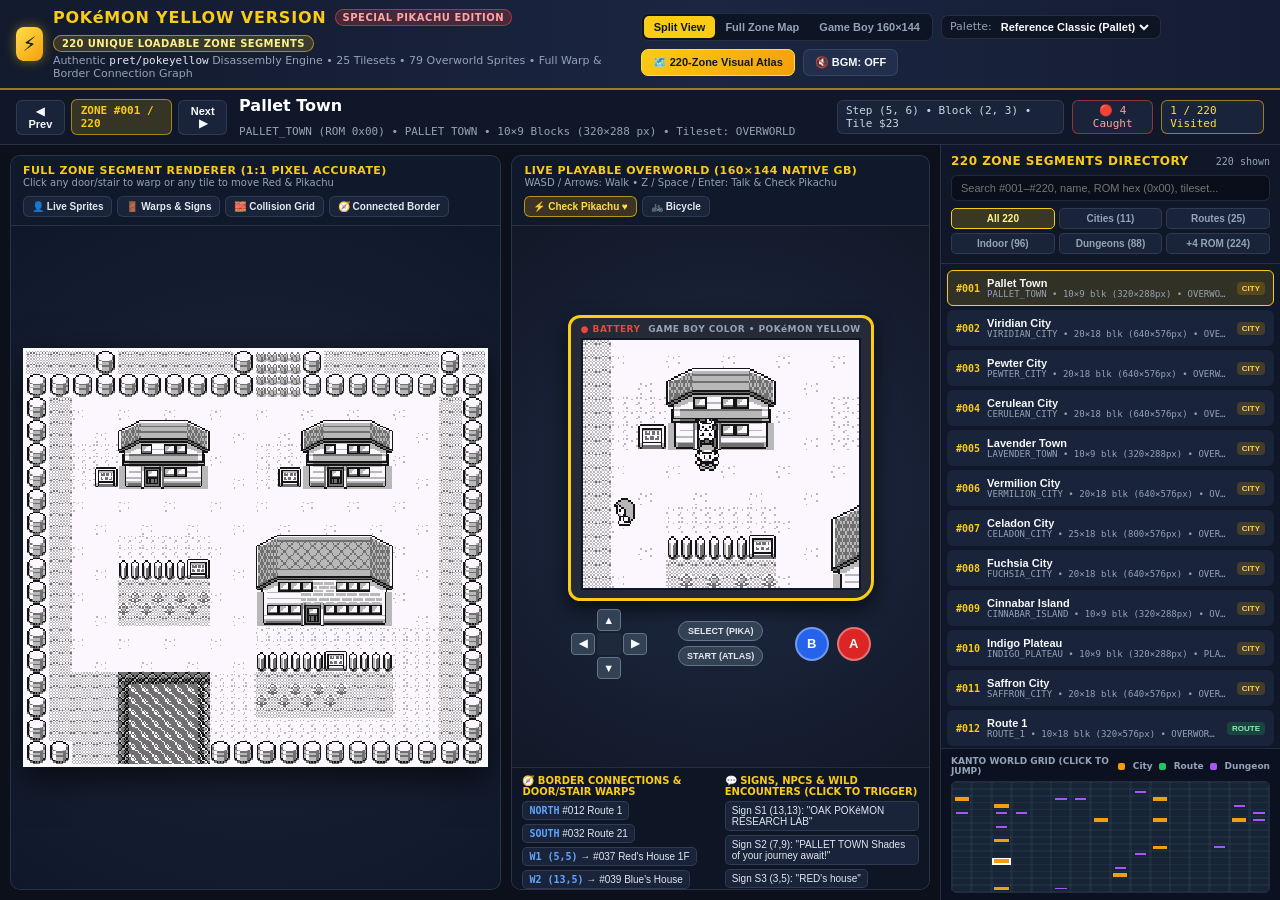
==== index.html @ ec233d9f "Save source and v2 conversation for issue #15 Run: 42501090297 Generation: 42501090297-1794161358125" ====
<!DOCTYPE html>
<html lang="en">
  <head>
    <meta charset="UTF-8" />
    <meta name="viewport" content="width=device-width, initial-scale=1.0" />
    <title>Pokémon Yellow Version — All 220 Loadable Zone Segments</title>
    <link
      rel="icon"
      href="data:image/svg+xml,%3Csvg xmlns='http://www.w3.org/2000/svg' viewBox='0 0 64 64'%3E%3Crect width='64' height='64' rx='14' fill='%23facc15'/%3E%3Ctext x='50%25' y='54%25' dominant-baseline='middle' text-anchor='middle' font-size='40'%3E%E2%9A%A1%3C/text%3E%3C/svg%3E"
    />
    <link rel="stylesheet" href="./src/styles.css" />
  </head>
  <body>
    <div class="app-shell">
      <!-- Top Header Bar -->
      <header class="top-header">
        <div class="brand-group">
          <div class="pikachu-crest" title="Pokémon Yellow: Special Pikachu Edition">⚡</div>
          <div>
            <div class="brand-title-row">
              <h1 class="brand-title">POKéMON YELLOW VERSION</h1>
              <span class="edition-pill">SPECIAL PIKACHU EDITION</span>
              <span class="count-pill">220 UNIQUE LOADABLE ZONE SEGMENTS</span>
            </div>
            <p class="brand-sub">
              Authentic <code>pret/pokeyellow</code> Disassembly Engine • 25 Tilesets • 79 Overworld Sprites • Full Warp &amp; Border Connection Graph
            </p>
          </div>
        </div>

        <div class="header-controls">
          <div class="seg-group" role="group" aria-label="Viewport Mode">
            <button type="button" class="seg-btn active" data-view-mode="split">Split View</button>
            <button type="button" class="seg-btn" data-view-mode="zone">Full Zone Map</button>
            <button type="button" class="seg-btn" data-view-mode="gb">Game Boy 160×144</button>
          </div>

          <label class="select-wrap" title="Hardware Color Palette">
            <span>Palette:</span>
            <select id="palette-select">
              <option value="reference" selected>Reference Classic (Pallet)</option>
              <option value="sgb">Super Game Boy (SGB)</option>
              <option value="cgb">Game Boy Color (CGB)</option>
              <option value="dmg">Original DMG Olive</option>
            </select>
          </label>

          <button type="button" id="btn-open-atlas" class="action-btn accent-btn">
            🗺️ 220-Zone Visual Atlas
          </button>
          <button type="button" id="btn-audio-toggle" class="action-btn">
            🔇 BGM: OFF
          </button>
        </div>
      </header>

      <!-- Active Zone Telemetry Banner -->
      <section class="zone-banner">
        <div class="zone-nav-left">
          <button type="button" id="btn-prev-zone" class="nav-step-btn" title="Previous Zone ([)">
            ◀ Prev
          </button>
          <span id="active-zone-badge" class="active-zone-badge">ZONE #001 / 220</span>
          <button type="button" id="btn-next-zone" class="nav-step-btn" title="Next Zone (])">
            Next ▶
          </button>
        </div>

        <div class="zone-banner-center">
          <h2 id="active-zone-title" class="active-zone-title">Pallet Town</h2>
          <span id="active-zone-subtitle" class="active-zone-subtitle">
            PALLET_TOWN (ROM 0x00) • PALLET TOWN • 10×9 Blocks (320×288 px) • Tileset: OVERWORLD
          </span>
        </div>

        <div class="zone-banner-right">
          <span id="hud-player-pos" class="hud-pill">Step (5, 6) • Block (2, 3) • Tile $00</span>
          <button type="button" id="caught-counter" class="hud-pill clickable-pill" title="View Caught Pokémon">🔴 1 Caught</button>
          <span id="visited-counter" class="hud-pill gold-pill">1 / 220 Visited</span>
        </div>
      </section>

      <!-- Main Workspace -->
      <main class="workspace">
        <!-- Left/Center Stage: Full Zone Reference Map + Playable Game Boy Viewport -->
        <section id="main-stage" class="main-stage" data-view-mode="split">
          <!-- Card 1: Full Zone Segment Renderer (Reference Mode) -->
          <div class="viewport-card zone-map-card">
            <div class="card-header">
              <div>
                <span class="card-kicker">FULL ZONE SEGMENT RENDERER (1:1 PIXEL ACCURATE)</span>
                <span class="card-hint">Click any door/stair to warp or any tile to move Red &amp; Pikachu</span>
              </div>
              <div class="toolbar-pills">
                <button type="button" id="btn-toggle-entities" class="pill-btn" title="Overlay Red, Pikachu, and NPCs on the Full Zone Map">
                  👤 Live Sprites
                </button>
                <button type="button" id="btn-toggle-warps" class="pill-btn" title="Highlight Door/Stair Warps (W1..Wn) and Signs (S1..Sn)">
                  🚪 Warps &amp; Signs
                </button>
                <button type="button" id="btn-toggle-grid" class="pill-btn" title="Show 16×16 Step Passability &amp; Tall Grass Collision Grid">
                  🧱 Collision Grid
                </button>
                <button type="button" id="btn-toggle-border" class="pill-btn" title="Render 32×32 Connected Neighbor Map Border Strip">
                  🧭 Connected Border
                </button>
              </div>
            </div>

            <div class="canvas-stage full-zone-stage">
              <canvas id="full-zone-canvas" width="320" height="288"></canvas>
            </div>
          </div>

          <!-- Card 2: Playable Game Boy Yellow Viewport (160×144) -->
          <div class="viewport-card gb-viewport-card">
            <div class="card-header">
              <div>
                <span class="card-kicker">LIVE PLAYABLE OVERWORLD (160×144 NATIVE GB)</span>
                <span class="card-hint">WASD / Arrows: Walk • Z / Space / Enter: Talk &amp; Check Pikachu</span>
              </div>
              <div class="toolbar-pills">
                <button type="button" id="btn-check-pikachu" class="pill-btn pika-btn">
                  ⚡ Check Pikachu ♥
                </button>
                <button type="button" id="btn-toggle-bike" class="pill-btn">
                  🚲 Bicycle
                </button>
              </div>
            </div>

            <div class="gb-console-body">
              <div class="gb-screen-bezel">
                <div class="gb-bezel-top">
                  <span class="gb-power-led">● BATTERY</span>
                  <span class="gb-bezel-label">GAME BOY COLOR • POKéMON YELLOW</span>
                </div>

                <div class="gb-lcd-wrap">
                  <canvas id="gb-screen-canvas" width="160" height="144"></canvas>

                  <!-- Authentic Game Boy Dialogue / Pikachu Mood Overlay -->
                  <div id="dialogue-overlay" class="gb-overlay hidden">
                    <div class="gb-textbox">
                      <div class="gb-textbox-header">
                        <span id="dialogue-title">PALLET TOWN</span>
                        <button type="button" id="dialogue-close-btn" class="gb-mini-close">✕</button>
                      </div>
                      <div class="gb-textbox-body">
                        <div id="dialogue-pika-box" class="dialogue-pika-box hidden">
                          <canvas id="dialogue-pika-canvas" width="40" height="40"></canvas>
                        </div>
                        <p id="dialogue-text" class="gb-dialogue-text"></p>
                      </div>
                      <div id="dialogue-elevator-options" class="gb-elevator-list hidden"></div>
                      <div class="gb-textbox-footer">
                        <button type="button" id="dialogue-battle-btn" class="gb-next-btn battle-challenge-btn hidden">
                          ⚔️ BATTLE TRAINER
                        </button>
                        <button type="button" id="dialogue-next-btn" class="gb-next-btn">
                          CONTINUE ▼ (SPACE / A)
                        </button>
                      </div>
                    </div>
                  </div>

                  <!-- Authentic Generation I (pret/pokeyellow) Battle Screen & Menu System -->
                  <div id="battle-overlay" class="gb-overlay battle-modal hidden">
                    <div class="gb-battle-screen">
                      <button type="button" id="battle-exit-btn" class="battle-exit-btn" title="Exit Battle (Esc)">✕</button>

                      <!-- Top Row: Enemy HUD (0,0..11,3) & Front Sprite -->
                      <div class="battle-top-row">
                        <div id="battle-foe-hud" class="battle-hud foe-hud">
                          <div id="battle-foe-balls" class="battle-party-balls hidden"></div>
                          <div id="battle-foe-mon-info">
                            <div class="battle-hud-line">
                              <strong id="battle-foe-name">PIDGEY</strong>
                              <span id="battle-foe-lv">:L3</span>
                            </div>
                            <div class="hp-bar-Row">
                              <span class="hp-tag">HP:</span>
                              <div class="hp-track">
                                <div id="battle-foe-hp-fill" class="hp-fill" style="width: 100%"></div>
                              </div>
                            </div>
                          </div>
                          <div class="hud-lbracket foe-bracket"><span class="bracket-tri">◢</span></div>
                        </div>
                        <div class="battle-sprite-box foe-sprite-box">
                          <canvas id="battle-foe-canvas" width="56" height="56"></canvas>
                        </div>
                      </div>

                      <!-- Middle Row: Player Back Sprite & Player HUD (9,7..19,11) -->
                      <div class="battle-mid-row">
                        <div class="battle-sprite-box player-sprite-box">
                          <canvas id="battle-player-canvas" width="32" height="32"></canvas>
                        </div>
                        <div id="battle-player-hud" class="battle-hud player-hud">
                          <div class="battle-hud-line">
                            <strong id="battle-player-name">PIKACHU</strong>
                            <span id="battle-player-lv">:L5</span>
                          </div>
                          <div class="hp-bar-Row">
                            <span class="hp-tag">HP:</span>
                            <div class="hp-track">
                              <div id="battle-player-hp-fill" class="hp-fill" style="width: 100%"></div>
                            </div>
                          </div>
                          <div id="battle-player-hp-nums" class="hp-nums">20/ 20</div>
                          <div class="hud-lbracket player-bracket"><span class="bracket-tri">◣</span></div>
                        </div>
                      </div>

                      <!-- Bottom Row: MESSAGE_BOX (0,12..19,17) + Overlaid Gen I Battle Menus -->
                      <div class="battle-bottom-box" id="battle-msg-box">
                        <p id="battle-log-text" class="battle-log-text">Wild PIDGEY appeared!</p>
                        <span id="battle-msg-prompt" class="battle-msg-prompt hidden">▼</span>

                        <!-- BATTLE_MENU_TEMPLATE (8,12..19,17): 2x2 FIGHT / PKMN / ITEM / RUN -->
                        <div id="battle-main-menu" class="gb-poke-box battle-main-menu hidden" role="menu" aria-label="Battle Command Menu">
                          <button type="button" class="bmenu-item" data-bmenu-idx="0"><span class="bcursor">▶</span>FIGHT</button>
                          <button type="button" class="bmenu-item" data-bmenu-idx="1"><span class="bcursor"> </span><span class="pkmn-glyph">PKMN</span></button>
                          <button type="button" class="bmenu-item" data-bmenu-idx="2"><span class="bcursor"> </span>ITEM</button>
                          <button type="button" class="bmenu-item" data-bmenu-idx="3"><span class="bcursor"> </span>RUN</button>
                        </div>

                        <!-- SAFARI_BATTLE_MENU_TEMPLATE (0,12..19,17): BALL× / BAIT / THROW ROCK / RUN -->
                        <div id="battle-safari-menu" class="gb-poke-box battle-safari-menu hidden" role="menu" aria-label="Safari Battle Menu">
                          <button type="button" class="bmenu-item" data-smenu-idx="0"><span class="bcursor">▶</span><span id="safari-ball-label">BALL×30</span></button>
                          <button type="button" class="bmenu-item" data-smenu-idx="1"><span class="bcursor"> </span>BAIT</button>
                          <button type="button" class="bmenu-item" data-smenu-idx="2"><span class="bcursor"> </span>THROW ROCK</button>
                          <button type="button" class="bmenu-item" data-smenu-idx="3"><span class="bcursor"> </span>RUN</button>
                        </div>

                        <!-- MoveSelectionMenu (4,12..19,17) + PrintMenuItem TYPE/PP Box (0,8..10,12) -->
                        <div id="battle-fight-wrap" class="battle-fight-wrap hidden">
                          <div id="battle-type-pp-box" class="gb-poke-box battle-type-pp-box">
                            <div class="type-row">TYPE/</div>
                            <div id="battle-move-type" class="type-val">ELECTRIC</div>
                            <div id="battle-move-pp" class="pp-val">15/15</div>
                          </div>
                          <div id="battle-moves-box" class="gb-poke-box battle-moves-box" role="menu" aria-label="Move Selection Menu">
                            <div id="battle-moves-list" class="battle-moves-list"></div>
                            <button type="button" id="battle-fight-back-btn" class="bmenu-back-hint" title="Back (B / X)">◀B</button>
                          </div>
                        </div>
                      </div>

                      <!-- LIST_MENU_BOX (4,2..19,12): Bag Item Menu (DisplayBagMenu) -->
                      <div id="battle-bag-box" class="gb-poke-box battle-bag-box hidden" role="menu" aria-label="Item Bag Menu">
                        <div id="battle-bag-list" class="battle-bag-list"></div>
                      </div>

                      <!-- EvolveMon (0,0..19,11): Centered Evolution Animation Stage (engine/movie/evolution.asm) -->
                      <div id="battle-evo-stage" class="battle-evo-stage hidden">
                        <canvas id="battle-evo-canvas" width="56" height="56"></canvas>
                        <button type="button" id="battle-evo-cancel-btn" class="evo-cancel-btn" title="Cancel Evolution (Press B / X)">STOP EVOLUTION (B)</button>
                      </div>

                      <!-- DisplayPartyMenu (0,0..19,17): Full-Screen Party Menu + SWITCH/STATS/CANCEL -->
                      <div id="battle-party-screen" class="battle-party-screen hidden">
                        <div id="battle-party-list" class="battle-party-list"></div>
                        <div class="gb-poke-box battle-party-footer">
                          <span id="battle-party-prompt">Choose a POKéMON.</span>
                          <button type="button" id="battle-party-close-btn" class="bmenu-back-hint">CANCEL (B)</button>
                        </div>

                        <!-- SWITCH_STATS_CANCEL_MENU_TEMPLATE (11,11..19,17) -->
                        <div id="battle-party-sub-menu" class="gb-poke-box battle-party-sub-menu hidden" role="menu">
                          <button type="button" class="bmenu-item" data-psub-act="switch"><span class="bcursor">▶</span>SWITCH</button>
                          <button type="button" class="bmenu-item" data-psub-act="stats"><span class="bcursor"> </span>STATS</button>
                          <button type="button" class="bmenu-item" data-psub-act="cancel"><span class="bcursor"> </span>CANCEL</button>
                        </div>

                        <!-- StatusScreen + StatusScreen2 Modal -->
                        <div id="battle-stats-modal" class="gb-poke-box battle-stats-modal hidden">
                          <div id="battle-stats-content" class="battle-stats-content"></div>
                          <button type="button" id="battle-stats-close-btn" class="bmenu-back-hint">◀ BACK (A/B)</button>
                        </div>
                      </div>
                    </div>
                  </div>
                </div>
              </div>

              <!-- Interactive Handheld Controls -->
              <div class="gb-controls-bar">
                <div class="dpad-grid" aria-label="Directional Pad">
                  <span></span>
                  <button type="button" class="dpad-btn" data-dpad="UP" aria-label="Move Up">▲</button>
                  <span></span>
                  <button type="button" class="dpad-btn" data-dpad="LEFT" aria-label="Move Left">◀</button>
                  <span class="dpad-center"></span>
                  <button type="button" class="dpad-btn" data-dpad="RIGHT" aria-label="Move Right">▶</button>
                  <span></span>
                  <button type="button" class="dpad-btn" data-dpad="DOWN" aria-label="Move Down">▼</button>
                  <span></span>
                </div>

                <div class="meta-btns">
                  <button type="button" id="btn-gb-select" class="gb-pill-btn">SELECT (PIKA)</button>
                  <button type="button" id="btn-gb-start" class="gb-pill-btn">START (ATLAS)</button>
                </div>

                <div class="ab-btns">
                  <button type="button" id="btn-gb-b" class="ab-btn b-btn" title="Cancel / Toggle Bike (X)">B</button>
                  <button type="button" id="btn-gb-a" class="ab-btn a-btn" title="Interact / Talk / Read Sign (Z / Space)">A</button>
                </div>
              </div>
            </div>

            <!-- Active Zone Connections, Warps, NPCs, & Wild Encounters Inspector -->
            <div class="inspector-grid">
              <div class="inspector-section">
                <div class="inspector-heading">🧭 Border Connections &amp; Door/Stair Warps</div>
                <div id="inspector-connections" class="chip-list"></div>
                <div id="inspector-warps" class="chip-list"></div>
              </div>
              <div class="inspector-section">
                <div class="inspector-heading">💬 Signs, NPCs &amp; Wild Encounters (Click to Trigger)</div>
                <div id="inspector-entities" class="chip-list"></div>
                <div id="inspector-wild" class="chip-list"></div>
              </div>
            </div>
          </div>
        </section>

        <!-- Right Sidebar: All 220 Unique Loadable Zone Segments Browser & Kanto Town Map -->
        <aside class="sidebar">
          <div class="sidebar-top">
            <div class="sidebar-title-row">
              <h3>220 ZONE SEGMENTS DIRECTORY</h3>
              <span id="zone-filter-count" class="filter-count">220 shown</span>
            </div>

            <input
              type="search"
              id="zone-search-input"
              class="zone-search-input"
              placeholder="Search #001–#220, name, ROM hex (0x00), tileset..."
            />

            <div class="cat-tabs">
              <button type="button" class="cat-tab active" data-cat-filter="canonical220">All 220</button>
              <button type="button" class="cat-tab" data-cat-filter="town">Cities (11)</button>
              <button type="button" class="cat-tab" data-cat-filter="route">Routes (25)</button>
              <button type="button" class="cat-tab" data-cat-filter="indoor">Indoor (96)</button>
              <button type="button" class="cat-tab" data-cat-filter="dungeon">Dungeons (88)</button>
              <button type="button" class="cat-tab" data-cat-filter="all224" title="Includes Link Cable &amp; Unused Copy ROM headers">+4 ROM (224)</button>
            </div>
          </div>

          <div id="zone-list" class="zone-list" role="listbox" aria-label="220 Loadable Zone Segments"></div>

          <!-- Interactive Kanto Town Map Footer -->
          <div class="town-map-panel">
            <div class="town-map-header">
              <span>KANTO WORLD GRID (CLICK TO JUMP)</span>
              <span class="tm-legend">
                <i class="dot town-dot"></i>City
                <i class="dot route-dot"></i>Route
                <i class="dot dungeon-dot"></i>Dungeon
              </span>
            </div>
            <canvas id="kanto-town-map-canvas" width="224" height="128"></canvas>
          </div>
        </aside>
      </main>

      <!-- Full-Screen 220-Zone Visual Atlas Modal -->
      <div id="atlas-modal" class="atlas-modal hidden" role="dialog" aria-label="220-Zone Visual Atlas">
        <div class="atlas-dialog">
          <div class="atlas-header">
            <div>
              <h2>POKéMON YELLOW — COMPLETE 220-ZONE VISUAL ATLAS</h2>
              <p id="atlas-count-label">Showing 220 Loadable Zone Segments</p>
            </div>
            <div class="atlas-controls">
              <input
                type="search"
                id="atlas-search-input"
                class="zone-search-input"
                placeholder="Filter zones by name or #number..."
              />
              <select id="atlas-cat-select" class="atlas-select">
                <option value="canonical220">All 220 Canonical Zones</option>
                <option value="town">Cities &amp; Towns (11)</option>
                <option value="route">Routes (25)</option>
                <option value="indoor">Buildings &amp; Interiors (96)</option>
                <option value="dungeon">Dungeons &amp; Caves (88)</option>
                <option value="all224">All 224 ROM Headers (+4 Special)</option>
              </select>
              <button type="button" id="btn-close-atlas" class="action-btn">✕ Close Atlas</button>
            </div>
          </div>
          <div id="atlas-grid" class="atlas-grid"></div>
        </div>
      </div>
    </div>

    <script type="module" src="./src/app.js"></script>
  </body>
</html>
---- src/styles.css ----
:root {
  --bg-deep: #0b101b;
  --bg-panel: #131b2e;
  --bg-card: #19233a;
  --bg-elevated: #212f4d;
  --border-subtle: rgba(148, 163, 184, 0.18);
  --border-gold: rgba(250, 204, 21, 0.55);
  --pika-yellow: #facc15;
  --pika-amber: #f59e0b;
  --pika-red: #ef4444;
  --text-main: #f8fafc;
  --text-muted: #94a3b8;
  --font-sans: system-ui, -apple-system, BlinkMacSystemFont, "Segoe UI", Roboto, sans-serif;
  --font-mono: "JetBrains Mono", "Fira Code", ui-monospace, SFMono-Regular, Menlo, Consolas, monospace;
}

* {
  box-sizing: border-box;
  margin: 0;
  padding: 0;
}

html,
body {
  width: 100%;
  height: 100%;
  background: var(--bg-deep);
  color: var(--text-main);
  font-family: var(--font-sans);
  overflow: hidden;
}

canvas {
  image-rendering: pixelated;
  image-rendering: crisp-edges;
}

.hidden {
  display: none !important;
}

.app-shell {
  display: flex;
  flex-direction: column;
  width: 100vw;
  height: 100vh;
  overflow: hidden;
}

/* Top Header */
.top-header {
  display: flex;
  align-items: center;
  justify-content: space-between;
  gap: 12px;
  padding: 8px 16px;
  background: linear-gradient(90deg, #121a2d 0%, #1c2541 55%, #141d33 100%);
  border-bottom: 2px solid var(--border-gold);
  flex-shrink: 0;
}

.brand-group {
  display: flex;
  align-items: center;
  gap: 10px;
}

.pikachu-crest {
  width: 34px;
  height: 34px;
  border-radius: 8px;
  background: linear-gradient(135deg, #fde047, #f59e0b);
  color: #111827;
  display: flex;
  align-items: center;
  justify-content: center;
  font-size: 20px;
  font-weight: 800;
  box-shadow: 0 0 12px rgba(250, 204, 21, 0.45);
}

.brand-title-row {
  display: flex;
  align-items: center;
  gap: 8px;
  flex-wrap: wrap;
}

.brand-title {
  font-size: 16px;
  font-weight: 900;
  letter-spacing: 0.05em;
  color: var(--pika-yellow);
}

.edition-pill {
  font-size: 10px;
  font-weight: 800;
  padding: 2px 7px;
  border-radius: 999px;
  background: rgba(239, 68, 68, 0.22);
  border: 1px solid rgba(239, 68, 68, 0.6);
  color: #fca5a5;
  letter-spacing: 0.05em;
}

.count-pill {
  font-size: 10px;
  font-weight: 800;
  padding: 2px 8px;
  border-radius: 999px;
  background: rgba(250, 204, 21, 0.16);
  border: 1px solid var(--border-gold);
  color: #fef08a;
  letter-spacing: 0.04em;
}

.brand-sub {
  font-size: 11px;
  color: var(--text-muted);
  margin-top: 2px;
}

.brand-sub code {
  color: #e2e8f0;
  font-family: var(--font-mono);
}

.header-controls {
  display: flex;
  align-items: center;
  gap: 8px;
  flex-wrap: wrap;
}

.seg-group {
  display: inline-flex;
  background: #0d1424;
  border: 1px solid var(--border-subtle);
  border-radius: 7px;
  padding: 2px;
}

.seg-btn {
  background: transparent;
  border: none;
  color: var(--text-muted);
  font-size: 11px;
  font-weight: 700;
  padding: 5px 10px;
  border-radius: 5px;
  cursor: pointer;
}

.seg-btn.active {
  background: var(--pika-yellow);
  color: #0f172a;
}

.select-wrap {
  display: inline-flex;
  align-items: center;
  gap: 5px;
  font-size: 11px;
  color: var(--text-muted);
  background: #0d1424;
  border: 1px solid var(--border-subtle);
  padding: 4px 8px;
  border-radius: 7px;
}

.select-wrap select {
  background: transparent;
  border: none;
  color: var(--text-main);
  font-size: 11px;
  font-weight: 700;
  cursor: pointer;
  outline: none;
}

.select-wrap select option {
  background: #0f172a;
  color: #f8fafc;
}

.action-btn {
  background: var(--bg-elevated);
  border: 1px solid var(--border-subtle);
  color: var(--text-main);
  font-size: 11px;
  font-weight: 700;
  padding: 6px 11px;
  border-radius: 7px;
  cursor: pointer;
}

.action-btn.accent-btn {
  background: linear-gradient(135deg, #facc15, #f59e0b);
  color: #0f172a;
  border-color: #fde047;
}

.action-btn.active {
  border-color: var(--pika-yellow);
  color: var(--pika-yellow);
}

/* Active Zone Banner */
.zone-banner {
  display: flex;
  align-items: center;
  justify-content: space-between;
  gap: 12px;
  padding: 6px 16px;
  background: #101729;
  border-bottom: 1px solid var(--border-subtle);
  flex-shrink: 0;
}

.zone-nav-left {
  display: flex;
  align-items: center;
  gap: 6px;
}

.nav-step-btn {
  background: var(--bg-card);
  border: 1px solid var(--border-subtle);
  color: var(--text-main);
  font-size: 11px;
  font-weight: 700;
  padding: 4px 9px;
  border-radius: 6px;
  cursor: pointer;
}

.nav-step-btn:hover {
  border-color: var(--pika-yellow);
  color: var(--pika-yellow);
}

.active-zone-badge {
  font-family: var(--font-mono);
  font-size: 11px;
  font-weight: 800;
  padding: 4px 9px;
  border-radius: 6px;
  background: rgba(250, 204, 21, 0.16);
  border: 1px solid var(--border-gold);
  color: var(--pika-yellow);
}

.zone-banner-center {
  display: flex;
  align-items: baseline;
  gap: 10px;
  flex-wrap: wrap;
}

.active-zone-title {
  font-size: 16px;
  font-weight: 800;
  color: #ffffff;
}

.active-zone-subtitle {
  font-family: var(--font-mono);
  font-size: 11px;
  color: var(--text-muted);
}

.zone-banner-right {
  display: flex;
  align-items: center;
  gap: 8px;
}

.hud-pill {
  font-family: var(--font-mono);
  font-size: 11px;
  padding: 3px 8px;
  border-radius: 6px;
  background: var(--bg-card);
  border: 1px solid var(--border-subtle);
  color: #cbd5e1;
}

.hud-pill.gold-pill {
  border-color: var(--border-gold);
  color: #fde047;
}

.hud-pill.clickable-pill {
  cursor: pointer;
  border-color: rgba(239, 68, 68, 0.55);
  color: #fca5a5;
}

.hud-pill.clickable-pill:hover {
  border-color: var(--pika-yellow);
  color: var(--pika-yellow);
}

/* Main Workspace */
.workspace {
  flex: 1;
  display: grid;
  grid-template-columns: minmax(0, 1fr) 340px;
  min-height: 0;
  overflow: hidden;
}

.main-stage {
  display: grid;
  grid-template-columns: minmax(0, 1.08fr) minmax(350px, 0.92fr);
  gap: 10px;
  padding: 10px;
  min-height: 0;
  overflow: hidden;
}

.main-stage[data-view-mode="zone"] {
  grid-template-columns: 1fr;
}
.main-stage[data-view-mode="zone"] .gb-viewport-card {
  display: none;
}

.main-stage[data-view-mode="gb"] {
  grid-template-columns: 1fr;
}
.main-stage[data-view-mode="gb"] .zone-map-card {
  display: none;
}

.viewport-card {
  display: flex;
  flex-direction: column;
  background: var(--bg-panel);
  border: 1px solid var(--border-subtle);
  border-radius: 10px;
  min-height: 0;
  overflow: hidden;
}

.card-header {
  display: flex;
  align-items: center;
  justify-content: space-between;
  gap: 8px;
  padding: 8px 12px;
  background: rgba(15, 23, 42, 0.65);
  border-bottom: 1px solid var(--border-subtle);
  flex-wrap: wrap;
}

.card-kicker {
  display: block;
  font-size: 11px;
  font-weight: 800;
  letter-spacing: 0.04em;
  color: var(--pika-yellow);
}

.card-hint {
  display: block;
  font-size: 10px;
  color: var(--text-muted);
}

.toolbar-pills {
  display: flex;
  align-items: center;
  gap: 5px;
  flex-wrap: wrap;
}

.pill-btn {
  background: var(--bg-card);
  border: 1px solid var(--border-subtle);
  color: #e2e8f0;
  font-size: 10px;
  font-weight: 700;
  padding: 4px 8px;
  border-radius: 6px;
  cursor: pointer;
}

.pill-btn.active {
  background: rgba(250, 204, 21, 0.2);
  border-color: var(--pika-yellow);
  color: #fef08a;
}

.pill-btn.pika-btn {
  background: rgba(245, 158, 11, 0.2);
  border-color: rgba(250, 204, 21, 0.65);
  color: #fde047;
}

.canvas-stage {
  flex: 1;
  display: flex;
  align-items: center;
  justify-content: center;
  padding: 12px;
  min-height: 0;
  overflow: auto;
  background: radial-gradient(circle at center, #1e293b 0%, #0f172a 100%);
}

#full-zone-canvas {
  width: min(100%, 480px);
  max-width: 100%;
  max-height: 100%;
  height: auto;
  object-fit: contain;
  border: 3px solid #f8fafc;
  box-shadow: 0 12px 32px rgba(0, 0, 0, 0.65);
  cursor: crosshair;
  background: #faf4ff;
}

/* Game Boy Console & LCD Viewport */
.gb-console-body {
  display: flex;
  flex-direction: column;
  align-items: center;
  justify-content: center;
  padding: 6px 10px;
  gap: 8px;
  background: radial-gradient(circle at center, #1f2b46 0%, #111827 100%);
  flex: 1;
  min-height: 0;
  overflow: hidden;
}

.gb-screen-bezel {
  background: #262936;
  border: 3px solid #facc15;
  border-radius: 12px 12px 20px 12px;
  padding: 6px 10px 8px;
  box-shadow: 0 8px 20px rgba(0, 0, 0, 0.65);
  display: flex;
  flex-direction: column;
  align-items: center;
  flex-shrink: 1;
  min-height: 0;
}

.gb-bezel-top {
  width: 100%;
  display: flex;
  align-items: center;
  justify-content: space-between;
  font-size: 9px;
  font-weight: 800;
  color: #94a3b8;
  margin-bottom: 4px;
  letter-spacing: 0.05em;
}

.gb-power-led {
  color: #ef4444;
}

.gb-lcd-wrap {
  position: relative;
  width: 280px;
  height: 252px;
  border: 2px solid #0f172a;
  background: #f8f4ff;
  overflow: hidden;
}

#gb-screen-canvas {
  width: 100%;
  height: 100%;
  display: block;
}

/* Authentic Game Boy Overlays (Dialogue & Battle) */
.gb-overlay {
  position: absolute;
  inset: 0;
  display: flex;
   flex-direction: column;
  justify-content: flex-end;
  background: rgba(15, 23, 42, 0.28);
  padding: 6px;
}

.gb-textbox {
  background: #fcfcfc;
  color: #111827;
  border: 3px double #111827;
  border-radius: 4px;
  padding: 7px 9px;
  font-family: var(--font-mono);
  box-shadow: 0 6px 18px rgba(0, 0, 0, 0.5);
}

.gb-textbox-header {
  display: flex;
  align-items: center;
  justify-content: space-between;
  font-size: 10px;
  font-weight: 800;
  color: #1e293b;
  border-bottom: 1px solid #cbd5e1;
  padding-bottom: 3px;
  margin-bottom: 5px;
}

.gb-mini-close {
  background: none;
  border: none;
  font-size: 11px;
  font-weight: 800;
  cursor: pointer;
  color: #475569;
}

.gb-textbox-body {
  display: flex;
  align-items: center;
  gap: 8px;
  min-height: 46px;
}

.dialogue-pika-box {
  flex-shrink: 0;
  border: 2px solid #111827;
  background: #ffffff;
  padding: 2px;
}

#dialogue-pika-canvas {
  width: 48px;
  height: 48px;
  display: block;
}

.gb-dialogue-text {
  font-size: 11px;
  line-height: 1.4;
  font-weight: 700;
  color: #0f172a;
  white-space: pre-line;
}

.gb-elevator-list {
  display: flex;
  flex-wrap: wrap;
  gap: 4px;
  margin-top: 6px;
  max-height: 76px;
  overflow-y: auto;
}

.gb-floor-btn {
  background: #e2e8f0;
  border: 1px solid #1e293b;
  color: #0f172a;
  font-family: var(--font-mono);
  font-size: 9px;
  font-weight: 700;
  padding: 3px 6px;
  cursor: pointer;
}

.gb-floor-btn:hover {
  background: #facc15;
}

.gb-textbox-footer {
  display: flex;
  justify-content: flex-end;
  gap: 6px;
  margin-top: 5px;
}

.gb-next-btn {
  background: #111827;
  color: #facc15;
  border: none;
  font-family: var(--font-mono);
  font-size: 9px;
  font-weight: 800;
  padding: 3px 8px;
  border-radius: 3px;
  cursor: pointer;
}

.gb-next-btn.battle-challenge-btn {
  background: #dc2626;
  color: #ffffff;
}

/* Authentic Generation I (pret/pokeyellow) Battle Screen & Menu System */
.gb-overlay.battle-modal {
  background: #faf6ff;
  justify-content: space-between;
  padding: 0;
  z-index: 20;
}

.gb-battle-screen {
  position: relative;
  width: 100%;
  height: 100%;
  display: flex;
  flex-direction: column;
  justify-content: space-between;
  color: #111827;
  font-family: var(--font-mono);
  background: #faf6ff;
  user-select: none;
}

.battle-exit-btn {
  position: absolute;
  top: 2px;
  right: 3px;
  z-index: 35;
  background: rgba(17, 24, 39, 0.12);
  border: 1px solid #111827;
  color: #111827;
  font-family: var(--font-mono);
  font-size: 9px;
  font-weight: 900;
  line-height: 1;
  padding: 1px 4px;
  border-radius: 2px;
  cursor: pointer;
}

.battle-exit-btn:hover {
  background: #ef4444;
  color: #ffffff;
}

.battle-top-row {
  display: flex;
  align-items: flex-start;
  justify-content: space-between;
  padding: 4px 8px 0 6px;
  min-height: 76px;
}

.battle-mid-row {
  display: flex;
  align-items: flex-end;
  justify-content: space-between;
  padding: 0 6px 2px 10px;
  min-height: 74px;
}

.battle-hud {
  position: relative;
  background: transparent;
  padding: 2px 6px 5px 6px;
  width: 152px;
}

/* Authentic PlaceEnemyHUDTiles & PlacePlayerHUDTiles L-brackets (draw_hud_pokeball_gfx.asm) */
.hud-lbracket {
  position: relative;
  height: 4px;
  margin-top: 2px;
  border-bottom: 2px solid #111827;
}

.foe-bracket {
  border-left: 2px solid #111827;
  height: 7px;
  margin-top: -2px;
}

.foe-bracket .bracket-tri {
  position: absolute;
  right: -1px;
  bottom: -4px;
  font-size: 8px;
  line-height: 1;
  color: #111827;
}

.player-bracket {
  border-right: 2px solid #111827;
  height: 7px;
  margin-top: -2px;
}

.player-bracket .bracket-tri {
  position: absolute;
  left: -1px;
  bottom: -4px;
  font-size: 8px;
  line-height: 1;
  color: #111827;
}

.battle-party-balls {
  display: flex;
  align-items: center;
  gap: 3px;
  font-size: 9px;
  letter-spacing: 1px;
  margin-bottom: 2px;
  font-weight: 900;
}

.pball-icon.alive {
  color: #dc2626;
}
.pball-icon.status {
  color: #475569;
}
.pball-icon.fainted {
  color: #94a3b8;
  text-decoration: line-through;
}
.pball-icon.empty {
  color: #cbd5e1;
}

.battle-hud-line {
  display: flex;
  justify-content: space-between;
  align-items: baseline;
  font-size: 11px;
  font-weight: 900;
  letter-spacing: 0.02em;
}

.hp-bar-Row {
  display: flex;
  align-items: center;
  gap: 3px;
  margin-top: 2px;
}

.hp-tag {
  font-size: 9px;
  font-weight: 900;
  background: #111827;
  color: #facc15;
  padding: 0 2px;
  line-height: 1.1;
}

.hp-track {
  flex: 1;
  height: 6px;
  background: #e2e8f0;
  border: 1px solid #111827;
}

.hp-fill {
  height: 100%;
  background: #22c55e;
  transition: width 0.18s ease;
}

.hp-nums {
  font-size: 10px;
  text-align: right;
  margin-top: 1px;
  font-weight: 900;
  letter-spacing: 0.04em;
}

#battle-foe-canvas {
  width: 72px;
  height: 72px;
  display: block;
}

#battle-player-canvas {
  width: 60px;
  height: 60px;
  display: block;
}

/* Authentic Gen I Double-Bordered Text & Menu Boxes (TextBoxBorder) */
.gb-poke-box {
  background: #fcfaff;
  border: 3px double #111827;
  box-shadow: inset 0 0 0 1px #111827;
  color: #111827;
}

/* MESSAGE_BOX: (0,12)..(19,17) -> Bottom 84px of 252px screen */
.battle-bottom-box {
  position: relative;
  height: 84px;
  flex-shrink: 0;
  border: 3px double #111827;
  box-shadow: inset 0 0 0 1px #111827;
  background: #fcfaff;
  padding: 7px 10px;
  display: flex;
  align-items: flex-start;
  justify-content: space-between;
  cursor: pointer;
}

.battle-log-text {
  font-size: 11px;
  line-height: 1.45;
  font-weight: 800;
  color: #0f172a;
  white-space: pre-line;
  max-width: 100%;
}

.battle-msg-prompt {
  position: absolute;
  right: 8px;
  bottom: 5px;
  font-size: 10px;
  font-weight: 900;
  color: #111827;
  animation: gbPromptBlink 0.65s steps(2, start) infinite;
}

@keyframes gbPromptBlink {
  to {
    visibility: hidden;
  }
}

/* BATTLE_MENU_TEMPLATE: (8,12)..(19,17) -> Right 60% of bottom message box */
.battle-main-menu {
  position: absolute;
  top: -3px;
  right: -3px;
  bottom: -3px;
  width: 60%;
  padding: 8px 8px;
  display: grid;
  grid-template-columns: 1.05fr 0.95fr;
  grid-template-rows: 1fr 1fr;
  align-items: center;
  gap: 4px 4px;
  z-index: 10;
}

/* SAFARI_BATTLE_MENU_TEMPLATE: (0,12)..(19,17) -> Full width of bottom message box */
.battle-safari-menu {
  position: absolute;
  inset: -3px;
  padding: 8px 12px;
  display: grid;
  grid-template-columns: 1.15fr 0.85fr;
  grid-template-rows: 1fr 1fr;
  align-items: center;
  gap: 4px 8px;
  z-index: 10;
}

.bmenu-item {
  background: transparent;
  border: none;
  color: #111827;
  font-family: var(--font-mono);
  font-size: 11px;
  font-weight: 900;
  text-align: left;
  padding: 2px 3px;
  cursor: pointer;
  display: inline-flex;
  align-items: center;
  white-space: nowrap;
  letter-spacing: 0.02em;
}

.bmenu-item:hover {
  background: rgba(250, 204, 21, 0.35);
}

.bcursor {
  display: inline-block;
  width: 12px;
  font-size: 10px;
  color: #111827;
  flex-shrink: 0;
}

.pkmn-glyph {
  font-size: 10px;
  letter-spacing: -0.04em;
}

/* MoveSelectionMenu (4,12..19,17) + PrintMenuItem TYPE/PP Box (0,8..10,12) */
.battle-fight-wrap {
  position: absolute;
  inset: -3px;
  z-index: 15;
  pointer-events: none;
}

.battle-type-pp-box {
  position: absolute;
  left: 0;
  bottom: calc(100% - 6px);
  width: 55%;
  padding: 4px 7px;
  font-size: 10px;
  font-weight: 900;
  line-height: 1.25;
  pointer-events: auto;
  z-index: 16;
}

.battle-type-pp-box .type-row {
  color: #111827;
}

.battle-type-pp-box .type-val {
  padding-left: 8px;
  color: #111827;
}

.battle-type-pp-box .pp-val {
  text-align: right;
  letter-spacing: 0.05em;
}

.battle-moves-box {
  position: absolute;
  right: 0;
  top: 0;
  bottom: 0;
  width: 80%;
  padding: 4px 8px;
  display: flex;
  flex-direction: column;
  justify-content: center;
  pointer-events: auto;
  z-index: 17;
}

.battle-moves-list {
  display: flex;
  flex-direction: column;
  gap: 1px;
}

.bmove-row {
  background: transparent;
  border: none;
  color: #111827;
  font-family: var(--font-mono);
  font-size: 10px;
  font-weight: 900;
  line-height: 1.3;
  text-align: left;
  padding: 1px 2px;
  cursor: pointer;
  display: flex;
  align-items: center;
}

.bmove-row:hover {
  background: rgba(250, 204, 21, 0.35);
}

.bmenu-back-hint {
  position: absolute;
  top: 3px;
  right: 4px;
  background: #111827;
  color: #facc15;
  border: none;
  font-family: var(--font-mono);
  font-size: 8px;
  font-weight: 900;
  padding: 1px 4px;
  border-radius: 2px;
  cursor: pointer;
}

/* LIST_MENU_BOX (4,2..19,12): Bag Item Menu (DisplayBagMenu) */
.battle-bag-box {
  position: absolute;
  top: 22px;
  right: 0;
  width: 80%;
  height: 146px;
  padding: 6px 8px;
  z-index: 25;
  display: flex;
  flex-direction: column;
}

.battle-bag-list {
  flex: 1;
  overflow-y: auto;
  display: flex;
  flex-direction: column;
  gap: 2px;
}

.bbag-row {
  background: transparent;
  border: none;
  color: #111827;
  font-family: var(--font-mono);
  font-size: 10px;
  font-weight: 900;
  padding: 2px 3px;
  text-align: left;
  cursor: pointer;
  display: flex;
  align-items: center;
  justify-content: space-between;
}

.bbag-row:hover {
  background: rgba(250, 204, 21, 0.35);
}

.bbag-left {
  display: inline-flex;
  align-items: center;
}

.bbag-qty {
  font-size: 10px;
  font-weight: 900;
}

/* EvolveMon Centered Animation Stage (engine/movie/evolution.asm: hlcoord 0,0 lb bc,12,20 + hlcoord 7,2) */
.battle-evo-stage {
  position: absolute;
  top: 0;
  left: 0;
  right: 0;
  bottom: 84px;
  background: #faf6ff;
  z-index: 28;
  display: flex;
  flex-direction: column;
  align-items: center;
  justify-content: center;
  gap: 8px;
}

.battle-evo-stage.evo-flash-silhouette {
  background: #f1f5f9;
}

#battle-evo-canvas {
  width: 84px;
  height: 84px;
  display: block;
  border: 2px solid #111827;
  background: #ffffff;
}

.evo-cancel-btn {
  background: #2563eb;
  color: #ffffff;
  border: 2px solid #111827;
  font-family: var(--font-mono);
  font-size: 9px;
  font-weight: 900;
  padding: 3px 8px;
  border-radius: 3px;
  cursor: pointer;
}

.evo-cancel-btn:hover {
  background: #dc2626;
}

/* DisplayPartyMenu (0,0..19,17): Full-Screen Party Menu */
.battle-party-screen {
  position: absolute;
  inset: 0;
  background: #faf6ff;
  z-index: 30;
  display: flex;
  flex-direction: column;
  justify-content: space-between;
}

.battle-party-list {
  flex: 1;
  padding: 4px 6px;
  display: flex;
  flex-direction: column;
  gap: 2px;
  overflow-y: auto;
}

.bparty-row {
  background: transparent;
  border: 1px solid transparent;
  color: #111827;
  font-family: var(--font-mono);
  font-size: 9.5px;
  font-weight: 900;
  padding: 2px 4px;
  cursor: pointer;
  display: grid;
  grid-template-columns: 12px 16px 1fr 42px;
  align-items: center;
  gap: 3px;
  text-align: left;
}

.bparty-row:hover,
.bparty-row.selected {
  background: rgba(250, 204, 21, 0.28);
  border-color: #111827;
}

.bparty-icon {
  font-size: 11px;
  line-height: 1;
}

.bparty-main {
  display: flex;
  flex-direction: column;
  gap: 1px;
  min-width: 0;
}

.bparty-top {
  display: flex;
  justify-content: space-between;
  font-size: 9.5px;
}

.bparty-hp-wrap {
  display: flex;
  align-items: center;
  gap: 3px;
}

.bparty-nums {
  font-size: 9px;
  text-align: right;
}

.battle-party-footer {
  position: relative;
  height: 44px;
  padding: 6px 8px;
  display: flex;
  align-items: center;
  justify-content: space-between;
  font-size: 10px;
  font-weight: 900;
}

/* SWITCH_STATS_CANCEL_MENU_TEMPLATE (11,11..19,17) */
.battle-party-sub-menu {
  position: absolute;
  right: 0;
  bottom: 0;
  width: 46%;
  padding: 6px 8px;
  display: flex;
  flex-direction: column;
  gap: 3px;
  z-index: 32;
}

/* StatusScreen Modal */
.battle-stats-modal {
  position: absolute;
  inset: 4px;
  z-index: 34;
  padding: 6px 8px;
  display: flex;
  flex-direction: column;
  justify-content: space-between;
  font-size: 9.5px;
  font-weight: 800;
  line-height: 1.3;
}

.battle-stats-content {
  display: flex;
  flex-direction: column;
  gap: 4px;
}

.stats-top-grid {
  display: grid;
  grid-template-columns: 52px 1fr;
  gap: 6px;
  align-items: center;
  border-bottom: 2px solid #111827;
  padding-bottom: 4px;
}

.stats-mid-grid {
  display: grid;
  grid-template-columns: 1fr 1fr;
  gap: 6px;
  border-bottom: 1px solid #cbd5e1;
  padding-bottom: 4px;
}

.stats-moves-box {
  display: flex;
  flex-direction: column;
  gap: 1px;
}

/* Handheld Controls Bar */
.gb-controls-bar {
  display: flex;
  align-items: center;
  justify-content: space-between;
  width: 100%;
  max-width: 300px;
  gap: 8px;
  flex-shrink: 0;
}

.dpad-grid {
  display: grid;
  grid-template-columns: repeat(3, 24px);
  grid-template-rows: repeat(3, 22px);
  gap: 2px;
}

.dpad-btn {
  background: #334155;
  border: 1px solid #64748b;
  color: #f8fafc;
  font-size: 11px;
  font-weight: 800;
  border-radius: 4px;
  cursor: pointer;
  user-select: none;
}

.dpad-btn:active {
  background: var(--pika-yellow);
  color: #0f172a;
}

.dpad-center {
  background: #1e293b;
  border-radius: 3px;
}

.meta-btns {
  display: flex;
  flex-direction: column;
  gap: 5px;
}

.gb-pill-btn {
  background: #334155;
  border: 1px solid #64748b;
  color: #e2e8f0;
  font-size: 9px;
  font-weight: 800;
  padding: 4px 8px;
  border-radius: 999px;
  cursor: pointer;
}

.ab-btns {
  display: flex;
  align-items: center;
  gap: 8px;
}

.ab-btn {
  width: 34px;
  height: 34px;
  border-radius: 50%;
  border: 2px solid rgba(255, 255, 255, 0.35);
  font-weight: 900;
  font-size: 13px;
  color: #ffffff;
  cursor: pointer;
}

.a-btn {
  background: #dc2626;
}

.b-btn {
  background: #2563eb;
}

/* Inspector Grid under Game Boy Viewport */
.inspector-grid {
  display: grid;
  grid-template-columns: 1fr 1fr;
  gap: 8px;
  padding: 7px 10px;
  background: #0e1525;
  border-top: 1px solid var(--border-subtle);
  max-height: 122px;
  overflow-y: auto;
  flex-shrink: 0;
}

.inspector-heading {
  font-size: 10px;
  font-weight: 800;
  color: var(--pika-yellow);
  margin-bottom: 4px;
  text-transform: uppercase;
}

.chip-list {
  display: flex;
  flex-wrap: wrap;
  gap: 4px;
  margin-bottom: 4px;
}

.conn-chip,
.warp-chip,
.entity-chip,
.wild-chip {
  background: var(--bg-card);
  border: 1px solid var(--border-subtle);
  color: #e2e8f0;
  font-size: 10px;
  padding: 3px 6px;
  border-radius: 5px;
  cursor: pointer;
  text-align: left;
}

.conn-chip:hover,
.warp-chip:hover,
.entity-chip:hover,
.wild-chip:hover {
  border-color: var(--pika-yellow);
  color: #fef08a;
}

.conn-dir,
.warp-idx {
  font-family: var(--font-mono);
  font-weight: 800;
  color: #60a5fa;
}

.wild-chip {
  border-color: rgba(34, 197, 94, 0.45);
  color: #86efac;
}

.muted-note {
  font-size: 10px;
  color: var(--text-muted);
}

/* Right Sidebar: 220 Zone Directory & Kanto Town Map */
.sidebar {
  display: flex;
  flex-direction: column;
  background: #101728;
  border-left: 1px solid var(--border-subtle);
  min-height: 0;
  overflow: hidden;
}

.sidebar-top {
  padding: 9px 10px;
  border-bottom: 1px solid var(--border-subtle);
  display: flex;
  flex-direction: column;
  gap: 7px;
}

.sidebar-title-row {
  display: flex;
  align-items: center;
  justify-content: space-between;
}

.sidebar-title-row h3 {
  font-size: 12px;
  font-weight: 800;
  color: var(--pika-yellow);
  letter-spacing: 0.04em;
}

.filter-count {
  font-family: var(--font-mono);
  font-size: 10px;
  color: var(--text-muted);
}

.zone-search-input {
  width: 100%;
  background: #090e1a;
  border: 1px solid var(--border-subtle);
  color: var(--text-main);
  font-size: 11px;
  padding: 6px 9px;
  border-radius: 6px;
  outline: none;
}

.zone-search-input:focus {
  border-color: var(--pika-yellow);
}

.cat-tabs {
  display: grid;
  grid-template-columns: repeat(3, 1fr);
  gap: 4px;
}

.cat-tab {
  background: var(--bg-card);
  border: 1px solid var(--border-subtle);
  color: var(--text-muted);
  font-size: 10px;
  font-weight: 700;
  padding: 4px 5px;
  border-radius: 5px;
  cursor: pointer;
}

.cat-tab.active {
  background: rgba(250, 204, 21, 0.18);
  border-color: var(--pika-yellow);
  color: #fef08a;
}

.zone-list {
  flex: 1;
  overflow-y: auto;
  padding: 6px;
  display: flex;
  flex-direction: column;
  gap: 4px;
}

.zone-item {
  display: flex;
  align-items: center;
  gap: 7px;
  width: 100%;
  padding: 6px 8px;
  background: var(--bg-card);
  border: 1px solid transparent;
  border-radius: 6px;
  color: var(--text-main);
  text-align: left;
  cursor: pointer;
}

.zone-item:hover {
  border-color: rgba(250, 204, 21, 0.4);
}

.zone-item.active {
  background: rgba(250, 204, 21, 0.14);
  border-color: var(--pika-yellow);
}

.zone-num {
  font-family: var(--font-mono);
  font-size: 10px;
  font-weight: 800;
  color: var(--pika-yellow);
  flex-shrink: 0;
}

.zone-main {
  flex: 1;
  min-width: 0;
  display: flex;
  flex-direction: column;
}

.zone-title {
  font-size: 11px;
  font-weight: 700;
  white-space: nowrap;
  overflow: hidden;
  text-overflow: ellipsis;
}

.zone-meta {
  font-family: var(--font-mono);
  font-size: 9px;
  color: var(--text-muted);
  white-space: nowrap;
  overflow: hidden;
  text-overflow: ellipsis;
}

.zone-tag {
  font-size: 8px;
  font-weight: 800;
  padding: 2px 5px;
  border-radius: 4px;
  flex-shrink: 0;
}

.tag-town {
  background: rgba(245, 158, 11, 0.2);
  color: #fcd34d;
}
.tag-route {
  background: rgba(34, 197, 94, 0.2);
  color: #86efac;
}
.tag-indoor {
  background: rgba(59, 130, 246, 0.2);
  color: #93c5fd;
}
.tag-dungeon {
  background: rgba(168, 85, 247, 0.22);
  color: #d8b4fe;
}

/* Kanto Town Map Footer */
.town-map-panel {
  padding: 7px 10px;
  background: #0b1120;
  border-top: 1px solid var(--border-subtle);
}

.town-map-header {
  display: flex;
  align-items: center;
  justify-content: space-between;
  font-size: 9px;
  font-weight: 800;
  color: var(--text-muted);
  margin-bottom: 5px;
}

.tm-legend {
  display: inline-flex;
  align-items: center;
  gap: 6px;
}

.dot {
  display: inline-block;
  width: 7px;
  height: 7px;
  border-radius: 2px;
  margin-right: 2px;
}
.town-dot {
  background: #f59e0b;
}
.route-dot {
  background: #22c55e;
}
.dungeon-dot {
  background: #a855f7;
}

#kanto-town-map-canvas {
  width: 100%;
  height: 112px;
  display: block;
  border: 1px solid var(--border-subtle);
  border-radius: 5px;
  cursor: pointer;
}

/* 220-Zone Visual Atlas Modal */
.atlas-modal {
  position: fixed;
  inset: 0;
  z-index: 100;
  background: rgba(6, 10, 19, 0.88);
  display: flex;
  align-items: center;
  justify-content: center;
  padding: 18px;
}

.atlas-dialog {
  width: 100%;
  max-width: 1360px;
  height: 90vh;
  background: var(--bg-panel);
  border: 2px solid var(--pika-yellow);
  border-radius: 12px;
  display: flex;
  flex-direction: column;
  overflow: hidden;
}

.atlas-header {
  display: flex;
  align-items: center;
  justify-content: space-between;
  gap: 12px;
  padding: 12px 16px;
  background: #0f172a;
  border-bottom: 1px solid var(--border-subtle);
  flex-wrap: wrap;
}

.atlas-header h2 {
  font-size: 15px;
  color: var(--pika-yellow);
}

.atlas-header p {
  font-size: 11px;
  color: var(--text-muted);
}

.atlas-controls {
  display: flex;
  align-items: center;
  gap: 8px;
}

.atlas-controls .zone-search-input {
  width: 240px;
}

.atlas-select {
  background: #090e1a;
  border: 1px solid var(--border-subtle);
  color: var(--text-main);
  font-size: 11px;
  padding: 6px 10px;
  border-radius: 6px;
}

.atlas-grid {
  flex: 1;
  overflow-y: auto;
  padding: 12px;
  display: grid;
  grid-template-columns: repeat(auto-fill, minmax(195px, 1fr));
  gap: 10px;
}

.atlas-card {
  background: var(--bg-card);
  border: 1px solid var(--border-subtle);
  border-radius: 8px;
  padding: 8px;
  display: flex;
  flex-direction: column;
  gap: 6px;
  cursor: pointer;
}

.atlas-card:hover,
.atlas-card.active {
  border-color: var(--pika-yellow);
  background: rgba(250, 204, 21, 0.1);
}

.atlas-thumb-canvas {
  width: 100%;
  height: 120px;
  object-fit: contain;
  background: #0b101b;
  border-radius: 4px;
}

.atlas-card-top {
  display: flex;
  justify-content: space-between;
  align-items: center;
}

.atlas-card-name {
  font-size: 12px;
  font-weight: 800;
  color: #ffffff;
}

.atlas-card-sub {
  font-family: var(--font-mono);
  font-size: 9px;
  color: var(--text-muted);
}

/* Responsive Mobile Layout (390×844) */
@media (max-width: 980px) {
  html,
  body {
    overflow: auto;
  }
  .app-shell {
    height: auto;
    min-height: 100vh;
    overflow: visible;
  }
  .top-header,
  .zone-banner {
    padding: 6px 10px;
  }
  .brand-sub {
    display: none;
  }
  .workspace {
    grid-template-columns: 1fr;
    overflow: visible;
  }
  .main-stage {
    grid-template-columns: 1fr;
    overflow: visible;
  }
  .gb-lcd-wrap {
    width: 260px;
    height: 234px;
  }
  .sidebar {
    border-left: none;
    border-top: 1px solid var(--border-subtle);
    max-height: 420px;
  }
}
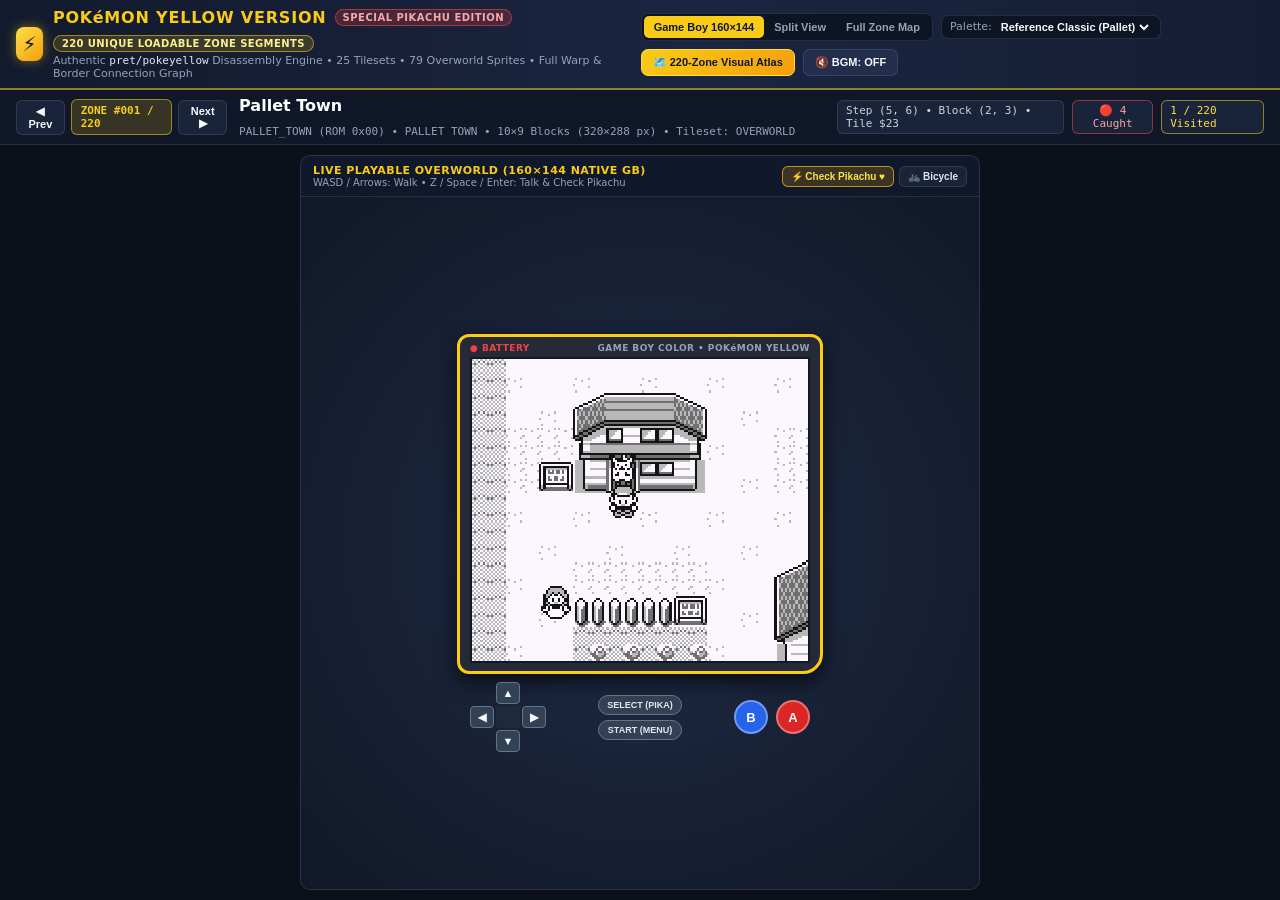
==== commit afee4d60: "Save source and v2 conversation for issue #15 Run: 42501090297 Generation: 42501090297-1794162227943" ====
--- a/index.html
+++ b/index.html
@@ -30,9 +30,9 @@
 
         <div class="header-controls">
           <div class="seg-group" role="group" aria-label="Viewport Mode">
-            <button type="button" class="seg-btn active" data-view-mode="split">Split View</button>
+            <button type="button" class="seg-btn active" data-view-mode="gb">Game Boy 160×144</button>
+            <button type="button" class="seg-btn" data-view-mode="split">Split View</button>
             <button type="button" class="seg-btn" data-view-mode="zone">Full Zone Map</button>
-            <button type="button" class="seg-btn" data-view-mode="gb">Game Boy 160×144</button>
           </div>
 
           <label class="select-wrap" title="Hardware Color Palette">
@@ -81,9 +81,9 @@
       </section>
 
       <!-- Main Workspace -->
-      <main class="workspace">
+      <main id="workspace" class="workspace" data-view-mode="gb">
         <!-- Left/Center Stage: Full Zone Reference Map + Playable Game Boy Viewport -->
-        <section id="main-stage" class="main-stage" data-view-mode="split">
+        <section id="main-stage" class="main-stage" data-view-mode="gb">
           <!-- Card 1: Full Zone Segment Renderer (Reference Mode) -->
           <div class="viewport-card zone-map-card">
             <div class="card-header">
@@ -282,6 +282,29 @@
                       </div>
                     </div>
                   </div>
+
+                  <!-- Authentic Generation I (pret/pokeyellow) In-Game START Menu (home/start_menu.asm & engine/menus/draw_start_menu.asm) -->
+                  <div id="start-menu-overlay" class="start-menu-overlay hidden">
+                    <!-- DrawStartMenu box at (10,0..19,15): Right-side 7-item vertical menu -->
+                    <div id="start-menu-box" class="gb-poke-box start-menu-box" role="menu" aria-label="Start Menu">
+                      <button type="button" class="smenu-item" data-smenu-item="0"><span class="bcursor">▶</span>POKéDEX</button>
+                      <button type="button" class="smenu-item" data-smenu-item="1"><span class="bcursor"> </span>POKéMON</button>
+                      <button type="button" class="smenu-item" data-smenu-item="2"><span class="bcursor"> </span>ITEM</button>
+                      <button type="button" class="smenu-item" data-smenu-item="3"><span class="bcursor"> </span>RED</button>
+                      <button type="button" class="smenu-item" data-smenu-item="4"><span class="bcursor"> </span>SAVE</button>
+                      <button type="button" class="smenu-item" data-smenu-item="5"><span class="bcursor"> </span>OPTION</button>
+                      <button type="button" class="smenu-item" data-smenu-item="6"><span class="bcursor"> </span>EXIT</button>
+                    </div>
+
+                    <!-- Full-Screen Submenu Panel (POKéDEX / POKéMON / ITEM / RED / SAVE / OPTION) -->
+                    <div id="start-sub-panel" class="gb-poke-box start-sub-panel hidden">
+                      <div class="start-sub-header">
+                        <strong id="start-sub-title">POKéDEX</strong>
+                        <button type="button" id="start-sub-back-btn" class="bmenu-back-hint">◀ BACK (B)</button>
+                      </div>
+                      <div id="start-sub-body" class="start-sub-body"></div>
+                    </div>
+                  </div>
                 </div>
               </div>
 
@@ -301,7 +324,7 @@
 
                 <div class="meta-btns">
                   <button type="button" id="btn-gb-select" class="gb-pill-btn">SELECT (PIKA)</button>
-                  <button type="button" id="btn-gb-start" class="gb-pill-btn">START (ATLAS)</button>
+                  <button type="button" id="btn-gb-start" class="gb-pill-btn">START (MENU)</button>
                 </div>
 
                 <div class="ab-btns">
--- a/src/styles.css
+++ b/src/styles.css
@@ -311,6 +311,14 @@
   overflow: hidden;
 }
 
+.workspace[data-view-mode="gb"] {
+  grid-template-columns: 1fr;
+}
+
+.workspace[data-view-mode="gb"] .sidebar {
+  display: none !important;
+}
+
 .main-stage {
   display: grid;
   grid-template-columns: minmax(0, 1.08fr) minmax(350px, 0.92fr);
@@ -324,14 +332,25 @@
   grid-template-columns: 1fr;
 }
 .main-stage[data-view-mode="zone"] .gb-viewport-card {
-  display: none;
+  display: none !important;
 }
 
 .main-stage[data-view-mode="gb"] {
-  grid-template-columns: 1fr;
+  grid-template-columns: minmax(0, 680px);
+  justify-content: center;
 }
 .main-stage[data-view-mode="gb"] .zone-map-card {
-  display: none;
+  display: none !important;
+}
+.main-stage[data-view-mode="gb"] .inspector-grid {
+  display: none !important;
+}
+.main-stage[data-view-mode="gb"] .gb-lcd-wrap {
+  width: 340px;
+  height: 306px;
+}
+.main-stage[data-view-mode="gb"] .gb-controls-bar {
+  max-width: 340px;
 }
 
 .viewport-card {
@@ -1075,6 +1094,103 @@
 
 .evo-cancel-btn:hover {
   background: #dc2626;
+}
+
+/* Authentic Generation I In-Game START Menu (home/start_menu.asm & engine/menus/draw_start_menu.asm) */
+.start-menu-overlay {
+  position: absolute;
+  inset: 0;
+  z-index: 26;
+  pointer-events: none;
+}
+
+/* DrawStartMenu: hlcoord 10, 0 / lb bc, 14, 8 -> Right half (50% width), top 88% height */
+.start-menu-box {
+  position: absolute;
+  top: 0;
+  right: 0;
+  width: 50%;
+  height: 88%;
+  padding: 8px 10px;
+  display: flex;
+  flex-direction: column;
+  justify-content: space-between;
+  pointer-events: auto;
+  font-family: var(--font-mono);
+}
+
+.smenu-item {
+  background: transparent;
+  border: none;
+  color: #111827;
+  font-family: var(--font-mono);
+  font-size: 11px;
+  font-weight: 900;
+  text-align: left;
+  padding: 2px 3px;
+  cursor: pointer;
+  display: inline-flex;
+  align-items: center;
+  letter-spacing: 0.03em;
+}
+
+.smenu-item:hover {
+  background: rgba(250, 204, 21, 0.35);
+}
+
+.start-sub-panel {
+  position: absolute;
+  inset: 0;
+  z-index: 28;
+  padding: 6px 8px;
+  display: flex;
+  flex-direction: column;
+  gap: 5px;
+  pointer-events: auto;
+  font-family: var(--font-mono);
+  font-size: 10px;
+  font-weight: 800;
+  color: #111827;
+}
+
+.start-sub-header {
+  position: relative;
+  display: flex;
+  align-items: center;
+  justify-content: space-between;
+  border-bottom: 2px solid #111827;
+  padding-bottom: 4px;
+  font-size: 11px;
+  font-weight: 900;
+}
+
+.start-sub-body {
+  flex: 1;
+  overflow-y: auto;
+  display: flex;
+  flex-direction: column;
+  gap: 4px;
+  min-height: 0;
+}
+
+.sub-list-row {
+  background: transparent;
+  border: 1px solid transparent;
+  color: #111827;
+  font-family: var(--font-mono);
+  font-size: 10px;
+  font-weight: 900;
+  padding: 3px 5px;
+  text-align: left;
+  cursor: pointer;
+  display: flex;
+  align-items: center;
+  justify-content: space-between;
+}
+
+.sub-list-row:hover {
+  background: rgba(250, 204, 21, 0.32);
+  border-color: #111827;
 }
 
 /* DisplayPartyMenu (0,0..19,17): Full-Screen Party Menu */
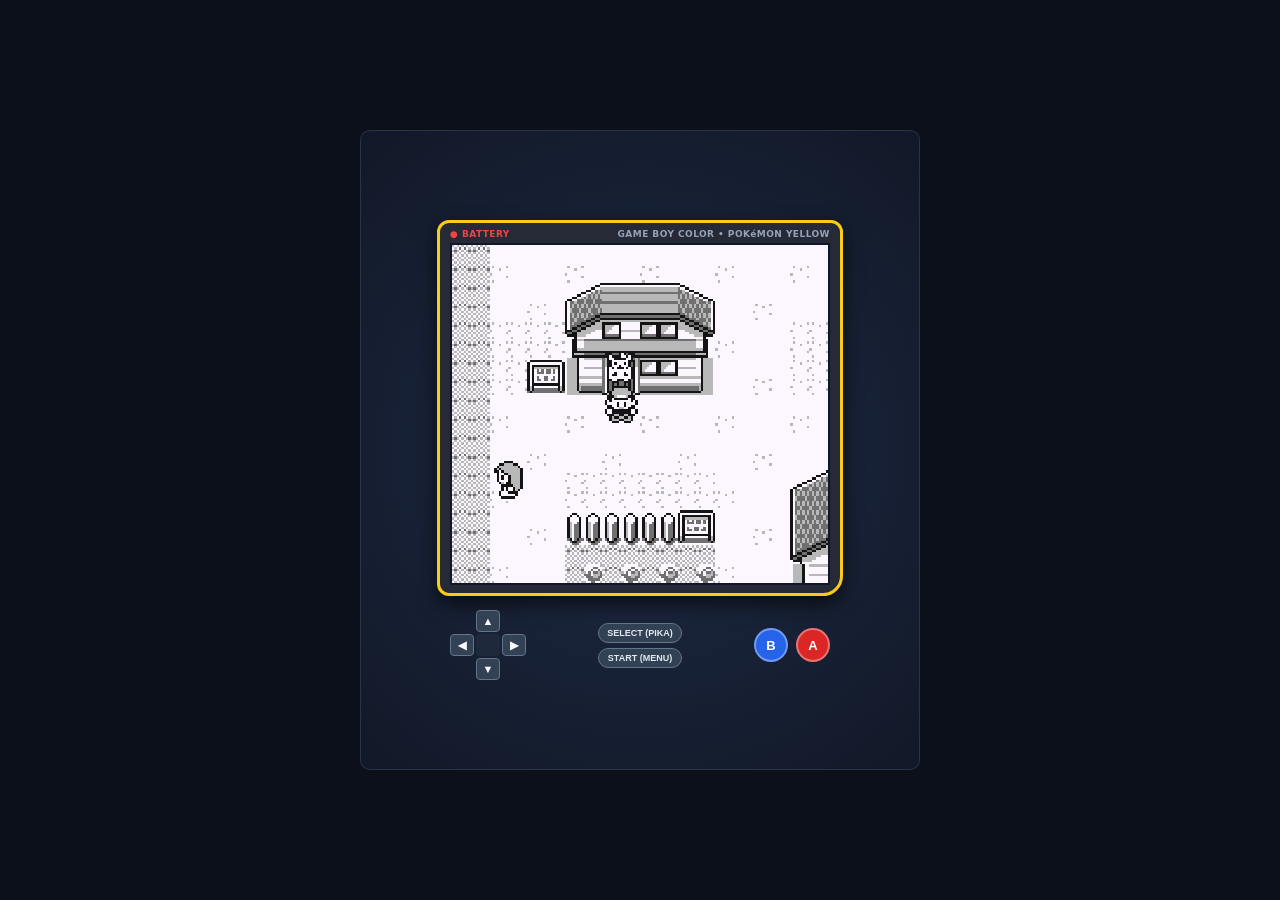
==== commit b01d84d7: "Save source and v2 conversation for issue #17 Run: 42512417659 Generation: 42512417659-1794165097206" ====
--- a/index.html
+++ b/index.html
@@ -12,8 +12,8 @@
   </head>
   <body>
     <div class="app-shell">
-      <!-- Top Header Bar -->
-      <header class="top-header">
+      <!-- Top Header Bar (Removed from active UI per user request) -->
+      <header class="top-header hidden" aria-hidden="true">
         <div class="brand-group">
           <div class="pikachu-crest" title="Pokémon Yellow: Special Pikachu Edition">⚡</div>
           <div>
@@ -54,8 +54,8 @@
         </div>
       </header>
 
-      <!-- Active Zone Telemetry Banner -->
-      <section class="zone-banner">
+      <!-- Active Zone Telemetry Banner (Removed from active UI per user request) -->
+      <section class="zone-banner hidden" aria-hidden="true">
         <div class="zone-nav-left">
           <button type="button" id="btn-prev-zone" class="nav-step-btn" title="Previous Zone ([)">
             ◀ Prev
@@ -114,7 +114,7 @@
 
           <!-- Card 2: Playable Game Boy Yellow Viewport (160×144) -->
           <div class="viewport-card gb-viewport-card">
-            <div class="card-header">
+            <div class="card-header hidden" aria-hidden="true">
               <div>
                 <span class="card-kicker">LIVE PLAYABLE OVERWORLD (160×144 NATIVE GB)</span>
                 <span class="card-hint">WASD / Arrows: Walk • Z / Space / Enter: Talk &amp; Check Pikachu</span>
--- a/src/styles.css
+++ b/src/styles.css
@@ -336,8 +336,13 @@
 }
 
 .main-stage[data-view-mode="gb"] {
-  grid-template-columns: minmax(0, 680px);
+  grid-template-columns: minmax(0, 560px);
   justify-content: center;
+  align-items: center;
+}
+.main-stage[data-view-mode="gb"] .gb-viewport-card {
+  height: 100%;
+  max-height: 640px;
 }
 .main-stage[data-view-mode="gb"] .zone-map-card {
   display: none !important;
@@ -346,11 +351,13 @@
   display: none !important;
 }
 .main-stage[data-view-mode="gb"] .gb-lcd-wrap {
-  width: 340px;
-  height: 306px;
+  width: min(380px, calc(100vw - 44px));
+  height: auto;
+  aspect-ratio: 160 / 144;
 }
 .main-stage[data-view-mode="gb"] .gb-controls-bar {
-  max-width: 340px;
+  max-width: min(380px, calc(100vw - 44px));
+  padding-top: 6px;
 }
 
 .viewport-card {
@@ -1812,12 +1819,12 @@
 @media (max-width: 980px) {
   html,
   body {
-    overflow: auto;
+    overflow: hidden;
   }
   .app-shell {
-    height: auto;
-    min-height: 100vh;
-    overflow: visible;
+    height: 100dvh;
+    min-height: 100dvh;
+    overflow: hidden;
   }
   .top-header,
   .zone-banner {
@@ -1828,15 +1835,22 @@
   }
   .workspace {
     grid-template-columns: 1fr;
-    overflow: visible;
+    overflow: hidden;
   }
   .main-stage {
     grid-template-columns: 1fr;
-    overflow: visible;
+    padding: 6px;
+    overflow: hidden;
   }
-  .gb-lcd-wrap {
-    width: 260px;
-    height: 234px;
+  .main-stage[data-view-mode="gb"] .gb-viewport-card {
+    height: 100%;
+    max-height: none;
+  }
+  .gb-lcd-wrap,
+  .main-stage[data-view-mode="gb"] .gb-lcd-wrap {
+    width: min(340px, calc(100vw - 36px));
+    height: auto;
+    aspect-ratio: 160 / 144;
   }
   .sidebar {
     border-left: none;
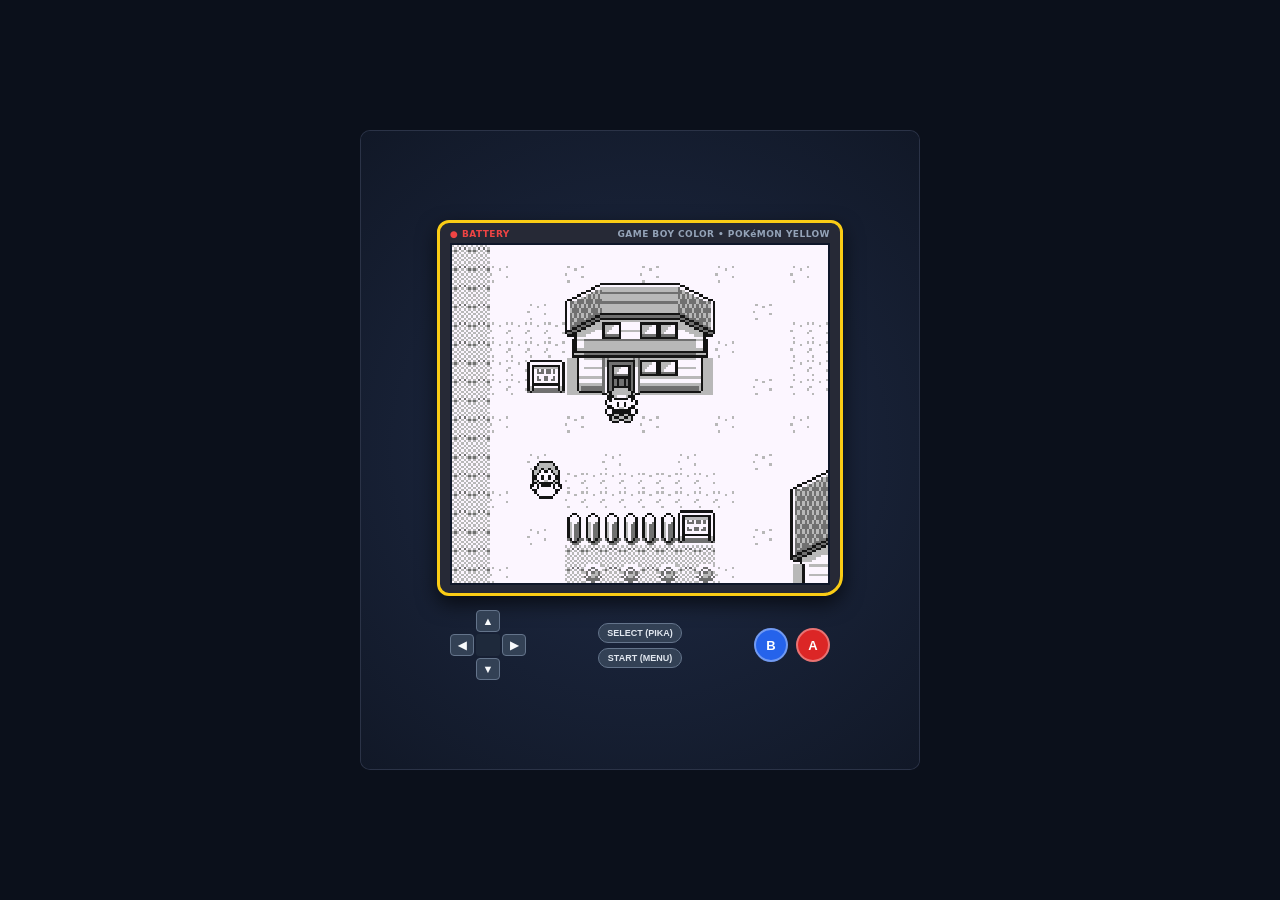
==== commit 6969675d: "Save source and v2 conversation for issue #21 Run: 42519073175 Generation: 42519073175-1794169870300" ====
--- a/index.html
+++ b/index.html
@@ -139,26 +139,27 @@
                 <div class="gb-lcd-wrap">
                   <canvas id="gb-screen-canvas" width="160" height="144"></canvas>
 
-                  <!-- Authentic Game Boy Dialogue / Pikachu Mood Overlay -->
+                  <!-- Authentic Game Boy Dialogue / Pikachu Mood Overlay (home/textbox.asm MESSAGE_BOX 0,12..19,17) -->
                   <div id="dialogue-overlay" class="gb-overlay hidden">
-                    <div class="gb-textbox">
-                      <div class="gb-textbox-header">
+                    <div id="dialogue-pika-box" class="gb-poke-box dialogue-pika-box hidden">
+                      <canvas id="dialogue-pika-canvas" width="40" height="40"></canvas>
+                    </div>
+                    <div id="dialogue-elevator-options" class="gb-poke-box gb-elevator-list hidden"></div>
+                    <div class="gb-poke-box gb-textbox" id="dialogue-textbox">
+                      <div class="gb-textbox-header hidden" aria-hidden="true">
                         <span id="dialogue-title">PALLET TOWN</span>
                         <button type="button" id="dialogue-close-btn" class="gb-mini-close">✕</button>
                       </div>
                       <div class="gb-textbox-body">
-                        <div id="dialogue-pika-box" class="dialogue-pika-box hidden">
-                          <canvas id="dialogue-pika-canvas" width="40" height="40"></canvas>
-                        </div>
                         <p id="dialogue-text" class="gb-dialogue-text"></p>
-                      </div>
-                      <div id="dialogue-elevator-options" class="gb-elevator-list hidden"></div>
+                        <span id="dialogue-prompt" class="battle-msg-prompt">▼</span>
+                      </div>
                       <div class="gb-textbox-footer">
                         <button type="button" id="dialogue-battle-btn" class="gb-next-btn battle-challenge-btn hidden">
-                          ⚔️ BATTLE TRAINER
+                          ▶ USE
                         </button>
-                        <button type="button" id="dialogue-next-btn" class="gb-next-btn">
-                          CONTINUE ▼ (SPACE / A)
+                        <button type="button" id="dialogue-next-btn" class="gb-next-btn hidden" aria-hidden="true">
+                          CONTINUE ▼
                         </button>
                       </div>
                     </div>
--- a/src/styles.css
+++ b/src/styles.css
@@ -45,6 +45,13 @@
   width: 100vw;
   height: 100vh;
   overflow: hidden;
+  touch-action: manipulation;
+  user-select: none;
+  -webkit-user-select: none;
+}
+
+button {
+  touch-action: manipulation;
 }
 
 /* Top Header */
@@ -506,37 +513,37 @@
   display: block;
 }
 
-/* Authentic Game Boy Overlays (Dialogue & Battle) */
+/* Authentic Game Boy Overlays (home/textbox.asm MESSAGE_BOX at 0,12..19,17) */
 .gb-overlay {
   position: absolute;
   inset: 0;
   display: flex;
-   flex-direction: column;
+  flex-direction: column;
   justify-content: flex-end;
-  background: rgba(15, 23, 42, 0.28);
-  padding: 6px;
+  background: transparent;
+  padding: 0;
+  z-index: 18;
 }
 
 .gb-textbox {
-  background: #fcfcfc;
+  position: relative;
+  width: 100%;
+  min-height: 33.33%;
+  background: #fcfaff;
   color: #111827;
   border: 3px double #111827;
-  border-radius: 4px;
-  padding: 7px 9px;
-  font-family: var(--font-mono);
-  box-shadow: 0 6px 18px rgba(0, 0, 0, 0.5);
+  box-shadow: inset 0 0 0 1px #111827;
+  border-radius: 0;
+  padding: 7px 10px 8px 10px;
+  font-family: var(--font-mono);
+  display: flex;
+  flex-direction: column;
+  justify-content: space-between;
+  cursor: pointer;
 }
 
 .gb-textbox-header {
-  display: flex;
-  align-items: center;
-  justify-content: space-between;
-  font-size: 10px;
-  font-weight: 800;
-  color: #1e293b;
-  border-bottom: 1px solid #cbd5e1;
-  padding-bottom: 3px;
-  margin-bottom: 5px;
+  display: none !important;
 }
 
 .gb-mini-close {
@@ -549,62 +556,79 @@
 }
 
 .gb-textbox-body {
-  display: flex;
-  align-items: center;
+  position: relative;
+  display: flex;
+  align-items: flex-start;
+  justify-content: space-between;
   gap: 8px;
-  min-height: 46px;
-}
-
+  flex: 1;
+}
+
+/* Centered Pikachu Mood Portrait Box (engine/pikachu/pikachu_pic_animation.asm hlcoord 6, 4) */
 .dialogue-pika-box {
-  flex-shrink: 0;
-  border: 2px solid #111827;
-  background: #ffffff;
-  padding: 2px;
+  position: absolute;
+  top: 14%;
+  left: 50%;
+  transform: translateX(-50%);
+  padding: 4px;
+  background: #fcfaff;
+  z-index: 19;
 }
 
 #dialogue-pika-canvas {
-  width: 48px;
-  height: 48px;
+  width: 68px;
+  height: 68px;
   display: block;
 }
 
 .gb-dialogue-text {
   font-size: 11px;
-  line-height: 1.4;
-  font-weight: 700;
+  line-height: 1.48;
+  font-weight: 800;
   color: #0f172a;
   white-space: pre-line;
-}
-
+  padding-right: 12px;
+}
+
+/* Upper List Box for Elevator / Fly Destinations (engine/menus/text_box.asm) */
 .gb-elevator-list {
-  display: flex;
-  flex-wrap: wrap;
-  gap: 4px;
-  margin-top: 6px;
-  max-height: 76px;
+  position: absolute;
+  top: 6px;
+  right: 0;
+  width: 72%;
+  max-height: 58%;
   overflow-y: auto;
+  padding: 5px 7px;
+  display: flex;
+  flex-direction: column;
+  gap: 2px;
+  z-index: 19;
 }
 
 .gb-floor-btn {
-  background: #e2e8f0;
-  border: 1px solid #1e293b;
+  background: transparent;
+  border: none;
   color: #0f172a;
   font-family: var(--font-mono);
-  font-size: 9px;
-  font-weight: 700;
-  padding: 3px 6px;
-  cursor: pointer;
+  font-size: 9.5px;
+  font-weight: 900;
+  text-align: left;
+  padding: 2px 4px;
+  cursor: pointer;
+}
+
+.gb-floor-btn::before {
+  content: "▶ ";
 }
 
 .gb-floor-btn:hover {
-  background: #facc15;
+  background: rgba(250, 204, 21, 0.35);
 }
 
 .gb-textbox-footer {
   display: flex;
   justify-content: flex-end;
   gap: 6px;
-  margin-top: 5px;
 }
 
 .gb-next-btn {
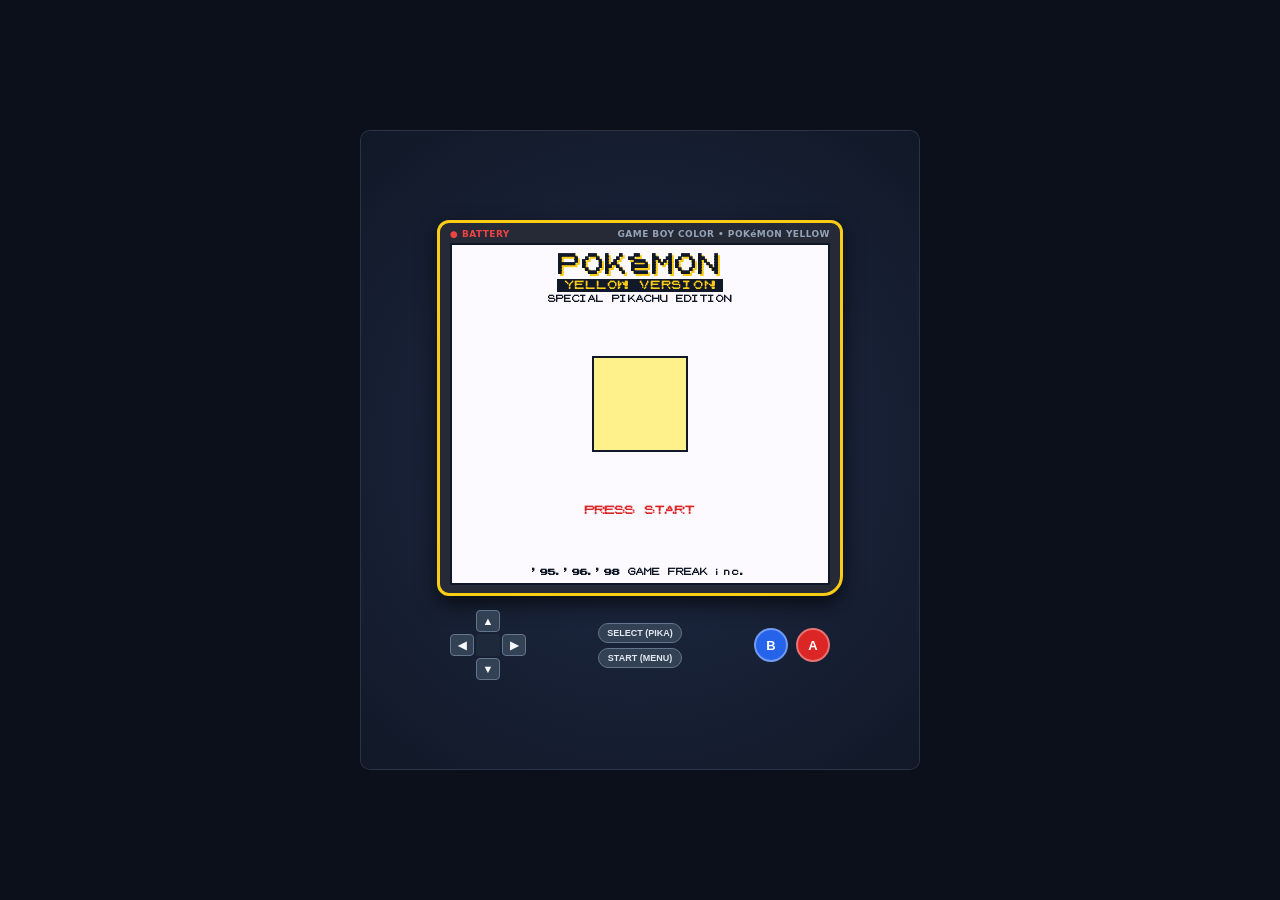
==== commit 31fc8693: "Save source and v2 conversation for issue #21 Run: 42519073175 Generation: 42519073175-1794172430411" ====
--- a/index.html
+++ b/index.html
@@ -136,8 +136,32 @@
                   <span class="gb-bezel-label">GAME BOY COLOR • POKéMON YELLOW</span>
                 </div>
 
-                <div class="gb-lcd-wrap">
+                <div class="gb-lcd-wrap" id="gb-lcd-wrap">
                   <canvas id="gb-screen-canvas" width="160" height="144"></canvas>
+                  <div id="gb-warp-fade" class="gb-warp-fade"></div>
+
+                  <!-- Authentic Generation I Title Screen & Title Menu (engine/movie/title.asm & engine/menus/main_menu.asm) -->
+                  <div id="title-screen-overlay" class="title-screen-overlay">
+                    <!-- Phase 1: Title Screen -->
+                    <div id="title-splash-view" class="title-splash-view">
+                      <div class="title-logo-box">
+                        <div class="title-logo-main">POKéMON</div>
+                        <div class="title-logo-sub">YELLOW VERSION</div>
+                        <div class="title-logo-tag">SPECIAL PIKACHU EDITION</div>
+                      </div>
+                      <div class="title-pika-stage">
+                        <canvas id="title-pika-canvas" width="56" height="56"></canvas>
+                      </div>
+                      <div class="title-press-start">PRESS START</div>
+                      <div class="title-copy">'95.'96.'98 GAME FREAK inc.</div>
+                    </div>
+
+                    <!-- Phase 2: Title Menu (CONTINUE / NEW GAME / OPTION) -->
+                    <div id="title-menu-view" class="title-menu-view hidden">
+                      <div id="title-menu-box" class="gb-poke-box title-menu-box" role="menu"></div>
+                      <div id="title-save-summary" class="gb-poke-box title-save-summary hidden"></div>
+                    </div>
+                  </div>
 
                   <!-- Authentic Game Boy Dialogue / Pikachu Mood Overlay (home/textbox.asm MESSAGE_BOX 0,12..19,17) -->
                   <div id="dialogue-overlay" class="gb-overlay hidden">
--- a/src/styles.css
+++ b/src/styles.css
@@ -1,3 +1,11 @@
+@font-face {
+  font-family: "PokeYellowGB";
+  src: url("[data-uri]") format("truetype");
+  font-weight: normal;
+  font-style: normal;
+  font-display: block;
+}
+
 :root {
   --bg-deep: #0b101b;
   --bg-panel: #131b2e;
@@ -11,7 +19,7 @@
   --text-main: #f8fafc;
   --text-muted: #94a3b8;
   --font-sans: system-ui, -apple-system, BlinkMacSystemFont, "Segoe UI", Roboto, sans-serif;
-  --font-mono: "JetBrains Mono", "Fira Code", ui-monospace, SFMono-Regular, Menlo, Consolas, monospace;
+  --font-mono: "PokeYellowGB", ui-monospace, monospace;
 }
 
 * {
@@ -513,6 +521,132 @@
   display: block;
 }
 
+/* Authentic 4-Step Game Boy Warp Palette Fade (home/palettes.asm GBFadeOutToWhite) */
+.gb-warp-fade {
+  position: absolute;
+  inset: 0;
+  background: #fcfaff;
+  opacity: 0;
+  pointer-events: none;
+  z-index: 17;
+  transition: opacity 0.11s steps(3, end);
+}
+
+.gb-warp-fade.active {
+  opacity: 0.92;
+}
+
+/* Authentic Pokémon Yellow Title Screen & Title Menu (engine/movie/title.asm & engine/menus/main_menu.asm) */
+.title-screen-overlay {
+  position: absolute;
+  inset: 0;
+  background: #fcfaff;
+  color: #111827;
+  font-family: var(--font-mono);
+  z-index: 40;
+  display: flex;
+  flex-direction: column;
+  user-select: none;
+}
+
+.title-splash-view {
+  width: 100%;
+  height: 100%;
+  display: flex;
+  flex-direction: column;
+  align-items: center;
+  justify-content: space-between;
+  padding: 10px 8px 7px 8px;
+  cursor: pointer;
+}
+
+.title-logo-box {
+  text-align: center;
+  display: flex;
+  flex-direction: column;
+  align-items: center;
+  gap: 2px;
+}
+
+.title-logo-main {
+  font-size: 22px;
+  font-weight: 900;
+  letter-spacing: 0.06em;
+  color: #111827;
+  text-shadow: 2px 2px 0 #facc15;
+}
+
+.title-logo-sub {
+  font-size: 9.5px;
+  font-weight: 900;
+  background: #111827;
+  color: #facc15;
+  padding: 2px 8px;
+  letter-spacing: 0.08em;
+}
+
+.title-logo-tag {
+  font-size: 7.5px;
+  font-weight: 900;
+  color: #111827;
+  margin-top: 1px;
+}
+
+.title-pika-stage {
+  display: flex;
+  align-items: center;
+  justify-content: center;
+  border: 2px solid #111827;
+  background: #fef08a;
+  padding: 4px;
+}
+
+#title-pika-canvas {
+  width: 84px;
+  height: 84px;
+  display: block;
+}
+
+.title-press-start {
+  font-size: 10px;
+  font-weight: 900;
+  color: #dc2626;
+  animation: gbPromptBlink 0.75s steps(2, start) infinite;
+}
+
+.title-copy {
+  font-size: 8px;
+  font-weight: 900;
+  color: #111827;
+}
+
+.title-menu-view {
+  width: 100%;
+  height: 100%;
+  background: #fcfaff;
+  padding: 6px;
+  display: flex;
+  flex-direction: column;
+  justify-content: flex-start;
+  gap: 6px;
+}
+
+.title-menu-box {
+  width: 68%;
+  padding: 7px 9px;
+  display: flex;
+  flex-direction: column;
+  gap: 5px;
+}
+
+.title-save-summary {
+  width: 100%;
+  padding: 6px 8px;
+  font-size: 9px;
+  line-height: 1.5;
+  font-weight: 900;
+}
+
 /* Authentic Game Boy Overlays (home/textbox.asm MESSAGE_BOX at 0,12..19,17) */
 .gb-overlay {
   position: absolute;
@@ -1191,7 +1325,8 @@
   justify-content: space-between;
   border-bottom: 2px solid #111827;
   padding-bottom: 4px;
-  font-size: 11px;
+  padding-right: 64px;
+  font-size: 9.5px;
   font-weight: 900;
 }
 
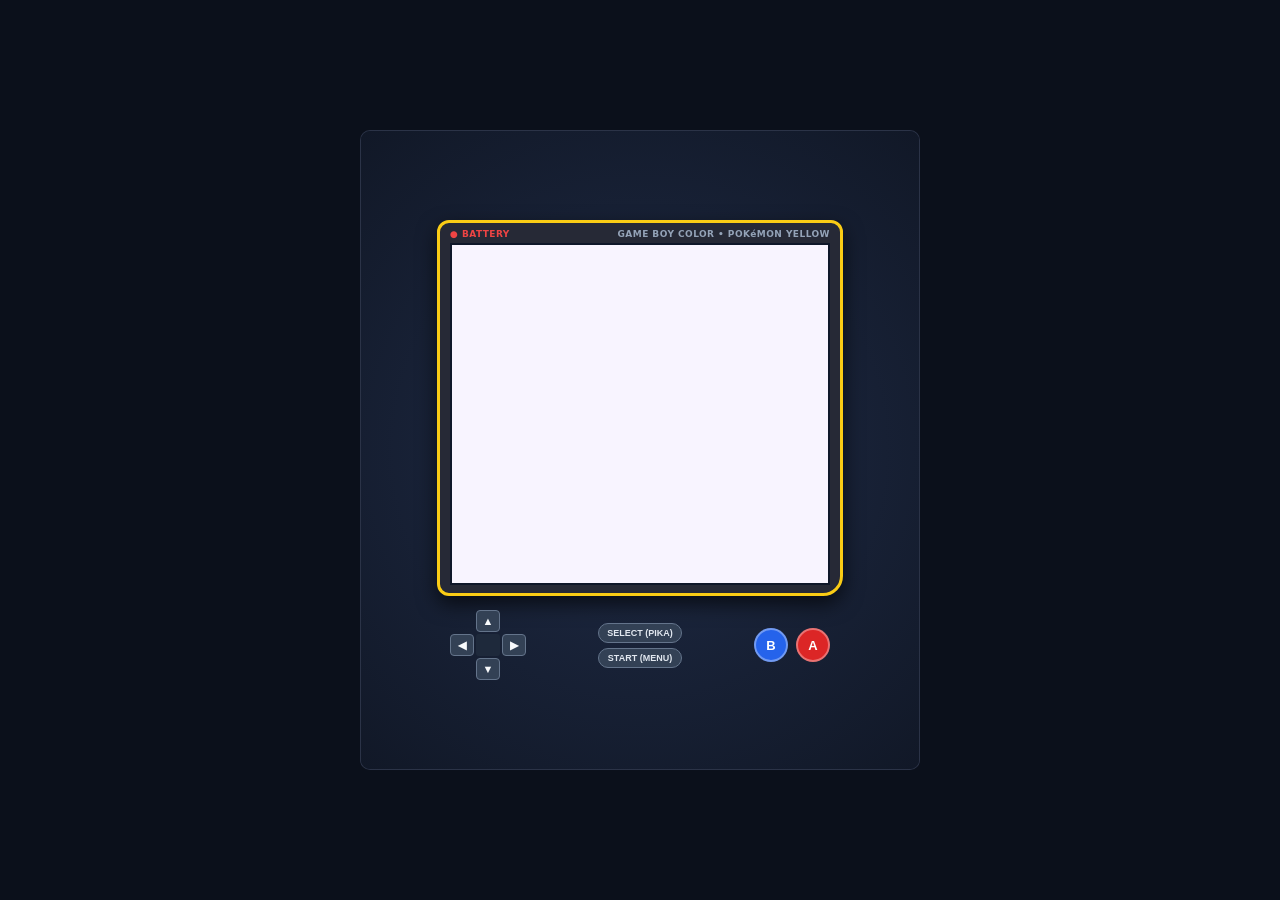
==== commit 4f77925a: "Save source and v2 conversation for issue #23 Run: 42524328836 Generation: 42524328836-1794173875787" ====
--- a/index.html
+++ b/index.html
@@ -136,55 +136,28 @@
                   <span class="gb-bezel-label">GAME BOY COLOR • POKéMON YELLOW</span>
                 </div>
 
-                <div class="gb-lcd-wrap" id="gb-lcd-wrap">
+                <div class="gb-lcd-wrap">
                   <canvas id="gb-screen-canvas" width="160" height="144"></canvas>
-                  <div id="gb-warp-fade" class="gb-warp-fade"></div>
-
-                  <!-- Authentic Generation I Title Screen & Title Menu (engine/movie/title.asm & engine/menus/main_menu.asm) -->
-                  <div id="title-screen-overlay" class="title-screen-overlay">
-                    <!-- Phase 1: Title Screen -->
-                    <div id="title-splash-view" class="title-splash-view">
-                      <div class="title-logo-box">
-                        <div class="title-logo-main">POKéMON</div>
-                        <div class="title-logo-sub">YELLOW VERSION</div>
-                        <div class="title-logo-tag">SPECIAL PIKACHU EDITION</div>
-                      </div>
-                      <div class="title-pika-stage">
-                        <canvas id="title-pika-canvas" width="56" height="56"></canvas>
-                      </div>
-                      <div class="title-press-start">PRESS START</div>
-                      <div class="title-copy">'95.'96.'98 GAME FREAK inc.</div>
-                    </div>
-
-                    <!-- Phase 2: Title Menu (CONTINUE / NEW GAME / OPTION) -->
-                    <div id="title-menu-view" class="title-menu-view hidden">
-                      <div id="title-menu-box" class="gb-poke-box title-menu-box" role="menu"></div>
-                      <div id="title-save-summary" class="gb-poke-box title-save-summary hidden"></div>
-                    </div>
-                  </div>
-
-                  <!-- Authentic Game Boy Dialogue / Pikachu Mood Overlay (home/textbox.asm MESSAGE_BOX 0,12..19,17) -->
-                  <div id="dialogue-overlay" class="gb-overlay hidden">
+
+                  <!-- Authentic Game Boy Dialogue / Pikachu Mood Overlay (home/text.asm TextBoxBorder at 0,12..19,17) -->
+                  <div id="dialogue-overlay" class="gb-overlay dialogue-modal hidden">
                     <div id="dialogue-pika-box" class="gb-poke-box dialogue-pika-box hidden">
                       <canvas id="dialogue-pika-canvas" width="40" height="40"></canvas>
                     </div>
                     <div id="dialogue-elevator-options" class="gb-poke-box gb-elevator-list hidden"></div>
-                    <div class="gb-poke-box gb-textbox" id="dialogue-textbox">
+                    <div class="gb-textbox gb-poke-box" id="dialogue-textbox">
                       <div class="gb-textbox-header hidden" aria-hidden="true">
                         <span id="dialogue-title">PALLET TOWN</span>
                         <button type="button" id="dialogue-close-btn" class="gb-mini-close">✕</button>
                       </div>
                       <div class="gb-textbox-body">
                         <p id="dialogue-text" class="gb-dialogue-text"></p>
-                        <span id="dialogue-prompt" class="battle-msg-prompt">▼</span>
                       </div>
                       <div class="gb-textbox-footer">
                         <button type="button" id="dialogue-battle-btn" class="gb-next-btn battle-challenge-btn hidden">
-                          ▶ USE
+                          ▶ ACTION
                         </button>
-                        <button type="button" id="dialogue-next-btn" class="gb-next-btn hidden" aria-hidden="true">
-                          CONTINUE ▼
-                        </button>
+                        <button type="button" id="dialogue-next-btn" class="gb-prompt-arrow" aria-label="Continue">▼</button>
                       </div>
                     </div>
                   </div>
--- a/src/styles.css
+++ b/src/styles.css
@@ -1,11 +1,3 @@
-@font-face {
-  font-family: "PokeYellowGB";
-  src: url("[data-uri]") format("truetype");
-  font-weight: normal;
-  font-style: normal;
-  font-display: block;
-}
-
 :root {
   --bg-deep: #0b101b;
   --bg-panel: #131b2e;
@@ -19,7 +11,7 @@
   --text-main: #f8fafc;
   --text-muted: #94a3b8;
   --font-sans: system-ui, -apple-system, BlinkMacSystemFont, "Segoe UI", Roboto, sans-serif;
-  --font-mono: "PokeYellowGB", ui-monospace, monospace;
+  --font-mono: "JetBrains Mono", "Fira Code", ui-monospace, SFMono-Regular, Menlo, Consolas, monospace;
 }
 
 * {
@@ -521,133 +513,7 @@
   display: block;
 }
 
-/* Authentic 4-Step Game Boy Warp Palette Fade (home/palettes.asm GBFadeOutToWhite) */
-.gb-warp-fade {
-  position: absolute;
-  inset: 0;
-  background: #fcfaff;
-  opacity: 0;
-  pointer-events: none;
-  z-index: 17;
-  transition: opacity 0.11s steps(3, end);
-}
-
-.gb-warp-fade.active {
-  opacity: 0.92;
-}
-
-/* Authentic Pokémon Yellow Title Screen & Title Menu (engine/movie/title.asm & engine/menus/main_menu.asm) */
-.title-screen-overlay {
-  position: absolute;
-  inset: 0;
-  background: #fcfaff;
-  color: #111827;
-  font-family: var(--font-mono);
-  z-index: 40;
-  display: flex;
-  flex-direction: column;
-  user-select: none;
-}
-
-.title-splash-view {
-  width: 100%;
-  height: 100%;
-  display: flex;
-  flex-direction: column;
-  align-items: center;
-  justify-content: space-between;
-  padding: 10px 8px 7px 8px;
-  cursor: pointer;
-}
-
-.title-logo-box {
-  text-align: center;
-  display: flex;
-  flex-direction: column;
-  align-items: center;
-  gap: 2px;
-}
-
-.title-logo-main {
-  font-size: 22px;
-  font-weight: 900;
-  letter-spacing: 0.06em;
-  color: #111827;
-  text-shadow: 2px 2px 0 #facc15;
-}
-
-.title-logo-sub {
-  font-size: 9.5px;
-  font-weight: 900;
-  background: #111827;
-  color: #facc15;
-  padding: 2px 8px;
-  letter-spacing: 0.08em;
-}
-
-.title-logo-tag {
-  font-size: 7.5px;
-  font-weight: 900;
-  color: #111827;
-  margin-top: 1px;
-}
-
-.title-pika-stage {
-  display: flex;
-  align-items: center;
-  justify-content: center;
-  border: 2px solid #111827;
-  background: #fef08a;
-  padding: 4px;
-}
-
-#title-pika-canvas {
-  width: 84px;
-  height: 84px;
-  display: block;
-}
-
-.title-press-start {
-  font-size: 10px;
-  font-weight: 900;
-  color: #dc2626;
-  animation: gbPromptBlink 0.75s steps(2, start) infinite;
-}
-
-.title-copy {
-  font-size: 8px;
-  font-weight: 900;
-  color: #111827;
-}
-
-.title-menu-view {
-  width: 100%;
-  height: 100%;
-  background: #fcfaff;
-  padding: 6px;
-  display: flex;
-  flex-direction: column;
-  justify-content: flex-start;
-  gap: 6px;
-}
-
-.title-menu-box {
-  width: 68%;
-  padding: 7px 9px;
-  display: flex;
-  flex-direction: column;
-  gap: 5px;
-}
-
-.title-save-summary {
-  width: 100%;
-  padding: 6px 8px;
-  font-size: 9px;
-  line-height: 1.5;
-  font-weight: 900;
-}
-
-/* Authentic Game Boy Overlays (home/textbox.asm MESSAGE_BOX at 0,12..19,17) */
+/* Authentic Game Boy Overlays (Dialogue & Battle) */
 .gb-overlay {
   position: absolute;
   inset: 0;
@@ -656,19 +522,21 @@
   justify-content: flex-end;
   background: transparent;
   padding: 0;
-  z-index: 18;
-}
-
+  z-index: 22;
+}
+
+/* TextBoxBorder at hlcoord 0, 12 / lb bc, 4, 18 -> Exact bottom 33.33% of 160x144 screen */
 .gb-textbox {
   position: relative;
   width: 100%;
-  min-height: 33.33%;
+  height: 33.33%;
+  min-height: 84px;
   background: #fcfaff;
   color: #111827;
   border: 3px double #111827;
   box-shadow: inset 0 0 0 1px #111827;
   border-radius: 0;
-  padding: 7px 10px 8px 10px;
+  padding: 8px 10px 6px 10px;
   font-family: var(--font-mono);
   display: flex;
   flex-direction: column;
@@ -680,79 +548,73 @@
   display: none !important;
 }
 
-.gb-mini-close {
-  background: none;
-  border: none;
-  font-size: 11px;
-  font-weight: 800;
-  cursor: pointer;
-  color: #475569;
-}
-
 .gb-textbox-body {
-  position: relative;
   display: flex;
   align-items: flex-start;
-  justify-content: space-between;
   gap: 8px;
   flex: 1;
-}
-
-/* Centered Pikachu Mood Portrait Box (engine/pikachu/pikachu_pic_animation.asm hlcoord 6, 4) */
+  min-height: 0;
+  overflow: hidden;
+}
+
+/* Centered Pikachu Expression Portrait Box above Textbox (engine/pikachu/pikachu_pic_animation.asm) */
 .dialogue-pika-box {
   position: absolute;
-  top: 14%;
+  top: 22%;
   left: 50%;
   transform: translateX(-50%);
+  border: 3px double #111827;
+  box-shadow: inset 0 0 0 1px #111827;
+  background: #fcfaff;
   padding: 4px;
-  background: #fcfaff;
-  z-index: 19;
+  z-index: 25;
 }
 
 #dialogue-pika-canvas {
-  width: 68px;
-  height: 68px;
+  width: 64px;
+  height: 64px;
   display: block;
 }
 
 .gb-dialogue-text {
-  font-size: 11px;
-  line-height: 1.48;
-  font-weight: 800;
-  color: #0f172a;
+  font-size: 11.5px;
+  line-height: 1.5;
+  font-weight: 900;
+  color: #111827;
   white-space: pre-line;
-  padding-right: 12px;
-}
-
-/* Upper List Box for Elevator / Fly Destinations (engine/menus/text_box.asm) */
+  letter-spacing: 0.02em;
+  max-height: 100%;
+  overflow-y: auto;
+}
+
+/* Choice / Floor / Fly List Box above Textbox */
 .gb-elevator-list {
   position: absolute;
   top: 6px;
-  right: 0;
-  width: 72%;
+  right: 6px;
+  width: 68%;
   max-height: 58%;
   overflow-y: auto;
-  padding: 5px 7px;
+  background: #fcfaff;
+  border: 3px double #111827;
+  box-shadow: inset 0 0 0 1px #111827;
+  padding: 5px 6px;
   display: flex;
   flex-direction: column;
   gap: 2px;
-  z-index: 19;
+  z-index: 26;
 }
 
 .gb-floor-btn {
   background: transparent;
   border: none;
-  color: #0f172a;
-  font-family: var(--font-mono);
-  font-size: 9.5px;
-  font-weight: 900;
+  color: #111827;
+  font-family: var(--font-mono);
+  font-size: 10px;
+  font-weight: 900;
+  padding: 2px 4px;
   text-align: left;
-  padding: 2px 4px;
-  cursor: pointer;
-}
-
-.gb-floor-btn::before {
-  content: "▶ ";
+  cursor: pointer;
 }
 
 .gb-floor-btn:hover {
@@ -761,25 +623,43 @@
 
 .gb-textbox-footer {
   display: flex;
+  align-items: center;
   justify-content: flex-end;
   gap: 6px;
 }
 
+.gb-prompt-arrow {
+  position: absolute;
+  right: 8px;
+  bottom: 5px;
+  background: transparent;
+  border: none;
+  color: #111827;
+  font-family: var(--font-mono);
+  font-size: 10px;
+  font-weight: 900;
+  padding: 0;
+  cursor: pointer;
+  animation: gbPromptBlink 0.65s steps(2, start) infinite;
+}
+
 .gb-next-btn {
-  background: #111827;
-  color: #facc15;
-  border: none;
-  font-family: var(--font-mono);
-  font-size: 9px;
-  font-weight: 800;
-  padding: 3px 8px;
-  border-radius: 3px;
-  cursor: pointer;
+  background: #fcfaff;
+  color: #111827;
+  border: 2px solid #111827;
+  font-family: var(--font-mono);
+  font-size: 9.5px;
+  font-weight: 900;
+  padding: 2px 6px;
+  border-radius: 0;
+  cursor: pointer;
+  margin-right: 16px;
 }
 
 .gb-next-btn.battle-challenge-btn {
-  background: #dc2626;
-  color: #ffffff;
+  background: #fcfaff;
+  color: #111827;
+  border: 2px solid #111827;
 }
 
 /* Authentic Generation I (pret/pokeyellow) Battle Screen & Menu System */
@@ -1307,36 +1187,199 @@
   position: absolute;
   inset: 0;
   z-index: 28;
-  padding: 6px 8px;
-  display: flex;
-  flex-direction: column;
-  gap: 5px;
+  padding: 0;
+  display: flex;
+  flex-direction: column;
   pointer-events: auto;
   font-family: var(--font-mono);
   font-size: 10px;
-  font-weight: 800;
-  color: #111827;
+  font-weight: 900;
+  color: #111827;
+  background: #fcfaff;
 }
 
 .start-sub-header {
-  position: relative;
-  display: flex;
-  align-items: center;
-  justify-content: space-between;
-  border-bottom: 2px solid #111827;
-  padding-bottom: 4px;
-  padding-right: 64px;
-  font-size: 9.5px;
-  font-weight: 900;
+  display: none !important;
 }
 
 .start-sub-body {
   flex: 1;
+  overflow: hidden;
+  display: flex;
+  flex-direction: column;
+  min-height: 0;
+  position: relative;
+}
+
+/* Authentic Gen I Pokédex (ShowPokedexMenu & ShowPokedexDataInternal in engine/menus/pokedex.asm) */
+.gb-pokedex-menu {
+  display: grid;
+  grid-template-columns: 1fr 78px;
+  width: 100%;
+  height: 100%;
+  background: #fcfaff;
+  color: #111827;
+}
+
+.gb-pokedex-left {
+  display: flex;
+  flex-direction: column;
+  padding: 5px 4px 5px 6px;
+  border-right: 3px double #111827;
+  min-height: 0;
+}
+
+.gb-pokedex-title {
+  font-size: 10.5px;
+  font-weight: 900;
+  letter-spacing: 0.04em;
+  margin-bottom: 3px;
+  padding-left: 8px;
+}
+
+.gb-pokedex-list {
+  flex: 1;
   overflow-y: auto;
   display: flex;
   flex-direction: column;
+  gap: 1px;
+}
+
+.gb-dex-row {
+  background: transparent;
+  border: none;
+  color: #111827;
+  font-family: var(--font-mono);
+  font-size: 9.5px;
+  font-weight: 900;
+  padding: 1px 2px;
+  text-align: left;
+  cursor: pointer;
+  display: flex;
+  flex-direction: column;
+  line-height: 1.15;
+}
+
+.gb-dex-row.active {
+  background: rgba(250, 204, 21, 0.32);
+}
+
+.gb-dex-num {
+  padding-left: 10px;
+  font-size: 9px;
+}
+
+.gb-dex-name-line {
+  display: flex;
+  align-items: center;
+  gap: 1px;
+  padding-left: 0;
+}
+
+.gb-pokedex-right {
+  display: flex;
+  flex-direction: column;
+  justify-content: space-between;
+  padding: 6px 5px;
+  font-size: 9.5px;
+  font-weight: 900;
+}
+
+.gb-pokedex-counts {
+  display: flex;
+  flex-direction: column;
   gap: 4px;
-  min-height: 0;
+  border-bottom: 2px solid #111827;
+  padding-bottom: 6px;
+}
+
+.gb-pokedex-count-num {
+  text-align: right;
+  font-size: 10px;
+}
+
+.gb-pokedex-cmds {
+  display: flex;
+  flex-direction: column;
+  gap: 3px;
+}
+
+.gb-pokedex-cmd-btn {
+  background: transparent;
+  border: none;
+  color: #111827;
+  font-family: var(--font-mono);
+  font-size: 9.5px;
+  font-weight: 900;
+  text-align: left;
+  padding: 1px 2px;
+  cursor: pointer;
+}
+
+.gb-pokedex-cmd-btn:hover {
+  background: rgba(250, 204, 21, 0.35);
+}
+
+/* Pokédex Data Entry Screen (ShowPokedexDataInternal) */
+.gb-pokedex-data {
+  display: flex;
+  flex-direction: column;
+  width: 100%;
+  height: 100%;
+  background: #fcfaff;
+  color: #111827;
+}
+
+.gb-dex-data-top {
+  display: grid;
+  grid-template-columns: 76px 1fr;
+  align-items: center;
+  padding: 6px 8px;
+  gap: 6px;
+  flex: 1;
+}
+
+.gb-dex-sprite-col {
+  display: flex;
+  flex-direction: column;
+  align-items: center;
+  gap: 2px;
+  font-size: 9.5px;
+  font-weight: 900;
+}
+
+.gb-dex-info-col {
+  display: flex;
+  flex-direction: column;
+  gap: 3px;
+  font-size: 10px;
+  font-weight: 900;
+  line-height: 1.3;
+}
+
+.gb-dex-divider {
+  height: 5px;
+  border-top: 2px solid #111827;
+  border-bottom: 2px solid #111827;
+  background: repeating-linear-gradient(
+    90deg,
+    #111827 0px,
+    #111827 4px,
+    #fcfaff 4px,
+    #fcfaff 12px
+  );
+}
+
+.gb-dex-data-bottom {
+  position: relative;
+  height: 44%;
+  padding: 6px 9px;
+  font-size: 9.5px;
+  font-weight: 900;
+  line-height: 1.4;
+  display: flex;
+  flex-direction: column;
+  justify-content: space-between;
 }
 
 .sub-list-row {
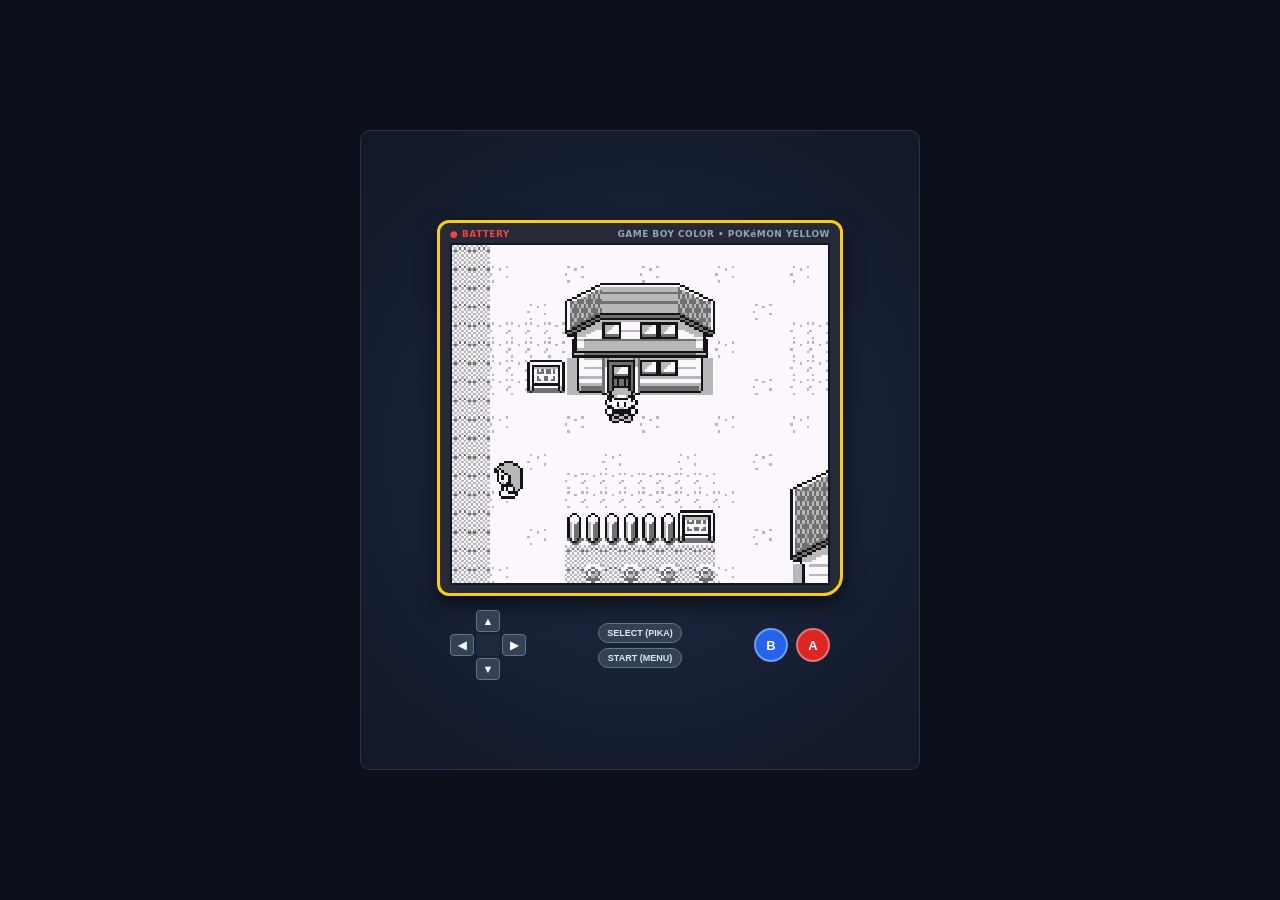
==== commit 1484c8ea: "Save source and v2 conversation for issue #24 Run: 42529552097 Generation: 42529552097-1794177745290" ====
--- a/index.html
+++ b/index.html
@@ -165,7 +165,7 @@
                   <!-- Authentic Generation I (pret/pokeyellow) Battle Screen & Menu System -->
                   <div id="battle-overlay" class="gb-overlay battle-modal hidden">
                     <div class="gb-battle-screen">
-                      <button type="button" id="battle-exit-btn" class="battle-exit-btn" title="Exit Battle (Esc)">✕</button>
+                      <button type="button" id="battle-exit-btn" class="battle-exit-btn hidden" aria-hidden="true">✕</button>
 
                       <!-- Top Row: Enemy HUD (0,0..11,3) & Front Sprite -->
                       <div class="battle-top-row">
--- a/src/styles.css
+++ b/src/styles.css
@@ -684,25 +684,7 @@
 }
 
 .battle-exit-btn {
-  position: absolute;
-  top: 2px;
-  right: 3px;
-  z-index: 35;
-  background: rgba(17, 24, 39, 0.12);
-  border: 1px solid #111827;
-  color: #111827;
-  font-family: var(--font-mono);
-  font-size: 9px;
-  font-weight: 900;
-  line-height: 1;
-  padding: 1px 4px;
-  border-radius: 2px;
-  cursor: pointer;
-}
-
-.battle-exit-btn:hover {
-  background: #ef4444;
-  color: #ffffff;
+  display: none !important;
 }
 
 .battle-top-row {
@@ -1382,6 +1364,101 @@
   justify-content: space-between;
 }
 
+/* Authentic Generation I Trainer Card: START -> RED (DrawTrainerInfo in engine/pokemon/status_screen.asm) */
+.gb-trainer-card {
+  display: flex;
+  flex-direction: column;
+  justify-content: space-between;
+  width: 100%;
+  height: 100%;
+  padding: 6px 8px;
+  background: #fcfaff;
+  color: #111827;
+  font-family: var(--font-mono);
+}
+
+.gb-trainer-top {
+  display: grid;
+  grid-template-columns: 1fr 72px;
+  gap: 6px;
+  align-items: center;
+}
+
+.gb-trainer-info-box {
+  border: 3px double #111827;
+  box-shadow: inset 0 0 0 1px #111827;
+  padding: 5px 7px;
+  display: flex;
+  flex-direction: column;
+  gap: 4px;
+  font-size: 10px;
+  font-weight: 900;
+  line-height: 1.25;
+}
+
+.gb-trainer-info-row {
+  display: flex;
+  justify-content: space-between;
+  align-items: baseline;
+}
+
+.gb-trainer-pic-wrap {
+  display: flex;
+  align-items: center;
+  justify-content: center;
+}
+
+#start-red-canvas {
+  width: 64px;
+  height: 64px;
+  display: block;
+}
+
+.gb-badges-box {
+  position: relative;
+  border: 3px double #111827;
+  box-shadow: inset 0 0 0 1px #111827;
+  padding: 10px 6px 6px 6px;
+  margin-top: 4px;
+}
+
+.gb-badges-header {
+  position: absolute;
+  top: -8px;
+  left: 10px;
+  background: #fcfaff;
+  padding: 0 4px;
+  font-size: 10px;
+  font-weight: 900;
+  letter-spacing: 0.06em;
+}
+
+.gb-badges-grid {
+  display: grid;
+  grid-template-columns: repeat(4, 1fr);
+  grid-template-rows: repeat(2, 1fr);
+  gap: 5px 6px;
+}
+
+.gb-badge-slot {
+  display: flex;
+  align-items: flex-start;
+  justify-content: center;
+  gap: 1px;
+  font-size: 9px;
+  font-weight: 900;
+}
+
+.gb-badge-num {
+  line-height: 1;
+}
+
+.gb-badge-canvas {
+  width: 24px;
+  height: 24px;
+  display: block;
+}
+
 .sub-list-row {
   background: transparent;
   border: 1px solid transparent;
@@ -1432,10 +1509,17 @@
   padding: 2px 4px;
   cursor: pointer;
   display: grid;
-  grid-template-columns: 12px 16px 1fr 42px;
+  grid-template-columns: 12px 22px 1fr 42px;
   align-items: center;
   gap: 3px;
   text-align: left;
+}
+
+.bparty-icon-canvas {
+  width: 20px;
+  height: 20px;
+  display: block;
+  object-fit: contain;
 }
 
 .bparty-row:hover,
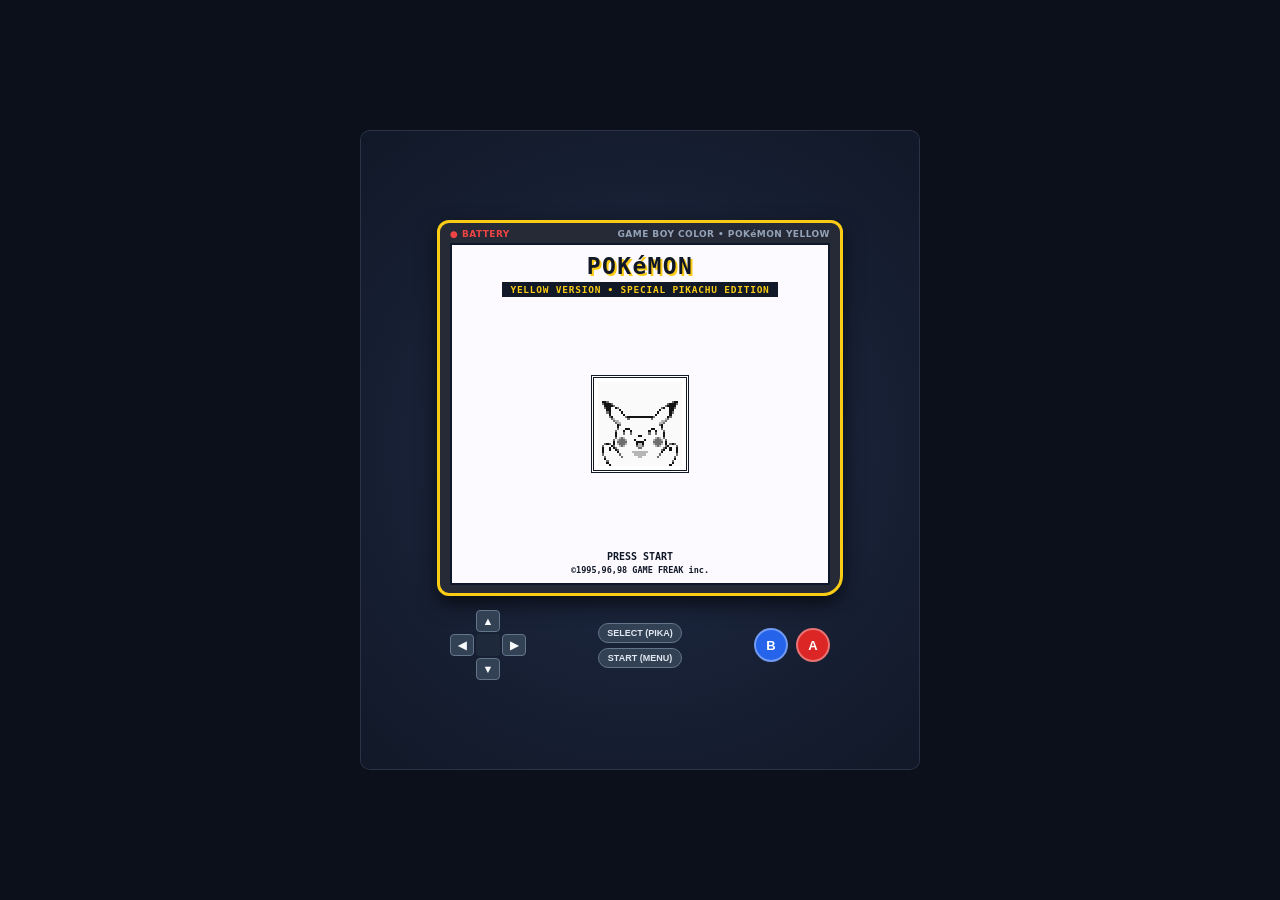
==== commit 1c4893d4: "Save source and v2 conversation for issue #26 Run: 42534385346 Generation: 42534385346-1794182427461" ====
--- a/index.html
+++ b/index.html
@@ -294,17 +294,20 @@
                       <button type="button" class="smenu-item" data-smenu-item="6"><span class="bcursor"> </span>EXIT</button>
                     </div>
 
-                    <!-- Full-Screen Submenu Panel (POKéDEX / POKéMON / ITEM / RED / SAVE / OPTION) -->
-                    <div id="start-sub-panel" class="gb-poke-box start-sub-panel hidden">
-                      <div class="start-sub-header">
-                        <strong id="start-sub-title">POKéDEX</strong>
-                        <button type="button" id="start-sub-back-btn" class="bmenu-back-hint">◀ BACK (B)</button>
-                      </div>
-                      <div id="start-sub-body" class="start-sub-body"></div>
+                      <!-- Full-Screen Submenu Panel (POKéDEX / POKéMON / ITEM / RED / SAVE / OPTION) -->
+                      <div id="start-sub-panel" class="gb-poke-box start-sub-panel hidden">
+                        <div class="start-sub-header">
+                          <strong id="start-sub-title">POKéDEX</strong>
+                          <button type="button" id="start-sub-back-btn" class="bmenu-back-hint">◀ BACK (B)</button>
+                        </div>
+                        <div id="start-sub-body" class="start-sub-body"></div>
+                      </div>
                     </div>
+
+                    <!-- Authentic Pokémon Yellow Title Screen & Main Menu (engine/movie/title_yellow.asm & engine/menus/main_menu.asm) -->
+                    <div id="title-screen-overlay" class="title-screen-overlay hidden"></div>
                   </div>
                 </div>
-              </div>
 
               <!-- Interactive Handheld Controls -->
               <div class="gb-controls-bar">
--- a/src/styles.css
+++ b/src/styles.css
@@ -1457,6 +1457,200 @@
   width: 24px;
   height: 24px;
   display: block;
+}
+
+/* Authentic Pokémon Yellow Title Screen & Main Menu (engine/movie/title_yellow.asm & engine/menus/main_menu.asm) */
+.title-screen-overlay {
+  position: absolute;
+  inset: 0;
+  z-index: 35;
+  background: #fcfaff;
+  color: #111827;
+  font-family: var(--font-mono);
+  display: flex;
+  flex-direction: column;
+  justify-content: space-between;
+  user-select: none;
+}
+
+.gb-title-screen {
+  width: 100%;
+  height: 100%;
+  display: flex;
+  flex-direction: column;
+  align-items: center;
+  justify-content: space-between;
+  padding: 10px 8px 8px 8px;
+  background: #fcfaff;
+  cursor: pointer;
+}
+
+.gb-title-logo-box {
+  display: flex;
+  flex-direction: column;
+  align-items: center;
+  gap: 2px;
+  text-align: center;
+}
+
+.gb-title-main {
+  font-size: 23px;
+  font-weight: 900;
+  letter-spacing: 0.06em;
+  color: #111827;
+  text-shadow: 2px 2px 0 #facc15;
+  line-height: 1;
+}
+
+.gb-title-sub {
+  font-size: 9.5px;
+  font-weight: 900;
+  letter-spacing: 0.08em;
+  background: #111827;
+  color: #facc15;
+  padding: 2px 8px;
+  margin-top: 2px;
+}
+
+.gb-title-pika-stage {
+  position: relative;
+  display: flex;
+  align-items: center;
+  justify-content: center;
+  padding: 4px;
+  border: 3px double #111827;
+  background: #ffffff;
+}
+
+#title-pika-canvas {
+  width: 84px;
+  height: 84px;
+  display: block;
+}
+
+.gb-title-footer {
+  display: flex;
+  flex-direction: column;
+  align-items: center;
+  gap: 3px;
+  font-size: 8.5px;
+  font-weight: 900;
+  color: #111827;
+}
+
+.gb-title-press-start {
+  font-size: 10px;
+  font-weight: 900;
+  color: #111827;
+  animation: gbPromptBlink 0.75s steps(2, start) infinite;
+}
+
+/* MainMenu (CONTINUE / NEW GAME / OPTION) + DisplayContinueGameInfo */
+.gb-main-menu-screen {
+  position: relative;
+  width: 100%;
+  height: 100%;
+  background: #fcfaff;
+  padding: 6px;
+}
+
+.gb-main-menu-box {
+  width: 66%;
+  padding: 6px 8px;
+  display: flex;
+  flex-direction: column;
+  gap: 4px;
+}
+
+.gb-continue-info-box {
+  position: absolute;
+  right: 6px;
+  bottom: 8px;
+  width: 72%;
+  padding: 6px 8px;
+  display: flex;
+  flex-direction: column;
+  gap: 3px;
+  font-size: 9.5px;
+  font-weight: 900;
+}
+
+/* Authentic Gen I Option Screen (DisplayOptionMenu in engine/menus/options.asm) */
+.gb-options-screen {
+  display: flex;
+  flex-direction: column;
+  justify-content: space-between;
+  width: 100%;
+  height: 100%;
+  padding: 4px 6px;
+  background: #fcfaff;
+  font-family: var(--font-mono);
+}
+
+.gb-opt-box {
+  border: 3px double #111827;
+  box-shadow: inset 0 0 0 1px #111827;
+  padding: 3px 6px;
+  display: flex;
+  flex-direction: column;
+  gap: 2px;
+  font-size: 9.5px;
+  font-weight: 900;
+}
+
+.gb-opt-choices {
+  display: flex;
+  align-items: center;
+  justify-content: space-between;
+  padding-left: 2px;
+}
+
+.gb-opt-choice-btn {
+  background: transparent;
+  border: none;
+  color: #111827;
+  font-family: var(--font-mono);
+  font-size: 9px;
+  font-weight: 900;
+  padding: 1px 2px;
+  cursor: pointer;
+}
+
+/* Authentic Gen I Save Screen (SaveSAV in engine/menus/save.asm) */
+.gb-save-screen {
+  position: relative;
+  width: 100%;
+  height: 100%;
+  background: #fcfaff;
+  display: flex;
+  flex-direction: column;
+  justify-content: flex-end;
+}
+
+.gb-save-info-box {
+  position: absolute;
+  top: 4px;
+  right: 4px;
+  width: 72%;
+  padding: 5px 8px;
+  display: flex;
+  flex-direction: column;
+  gap: 3px;
+  font-size: 9.5px;
+  font-weight: 900;
+}
+
+.gb-save-yesno-box {
+  position: absolute;
+  left: 4px;
+  bottom: 35%;
+  width: 34%;
+  padding: 5px 7px;
+  display: flex;
+  flex-direction: column;
+  gap: 3px;
+  font-size: 10px;
+  font-weight: 900;
 }
 
 .sub-list-row {
